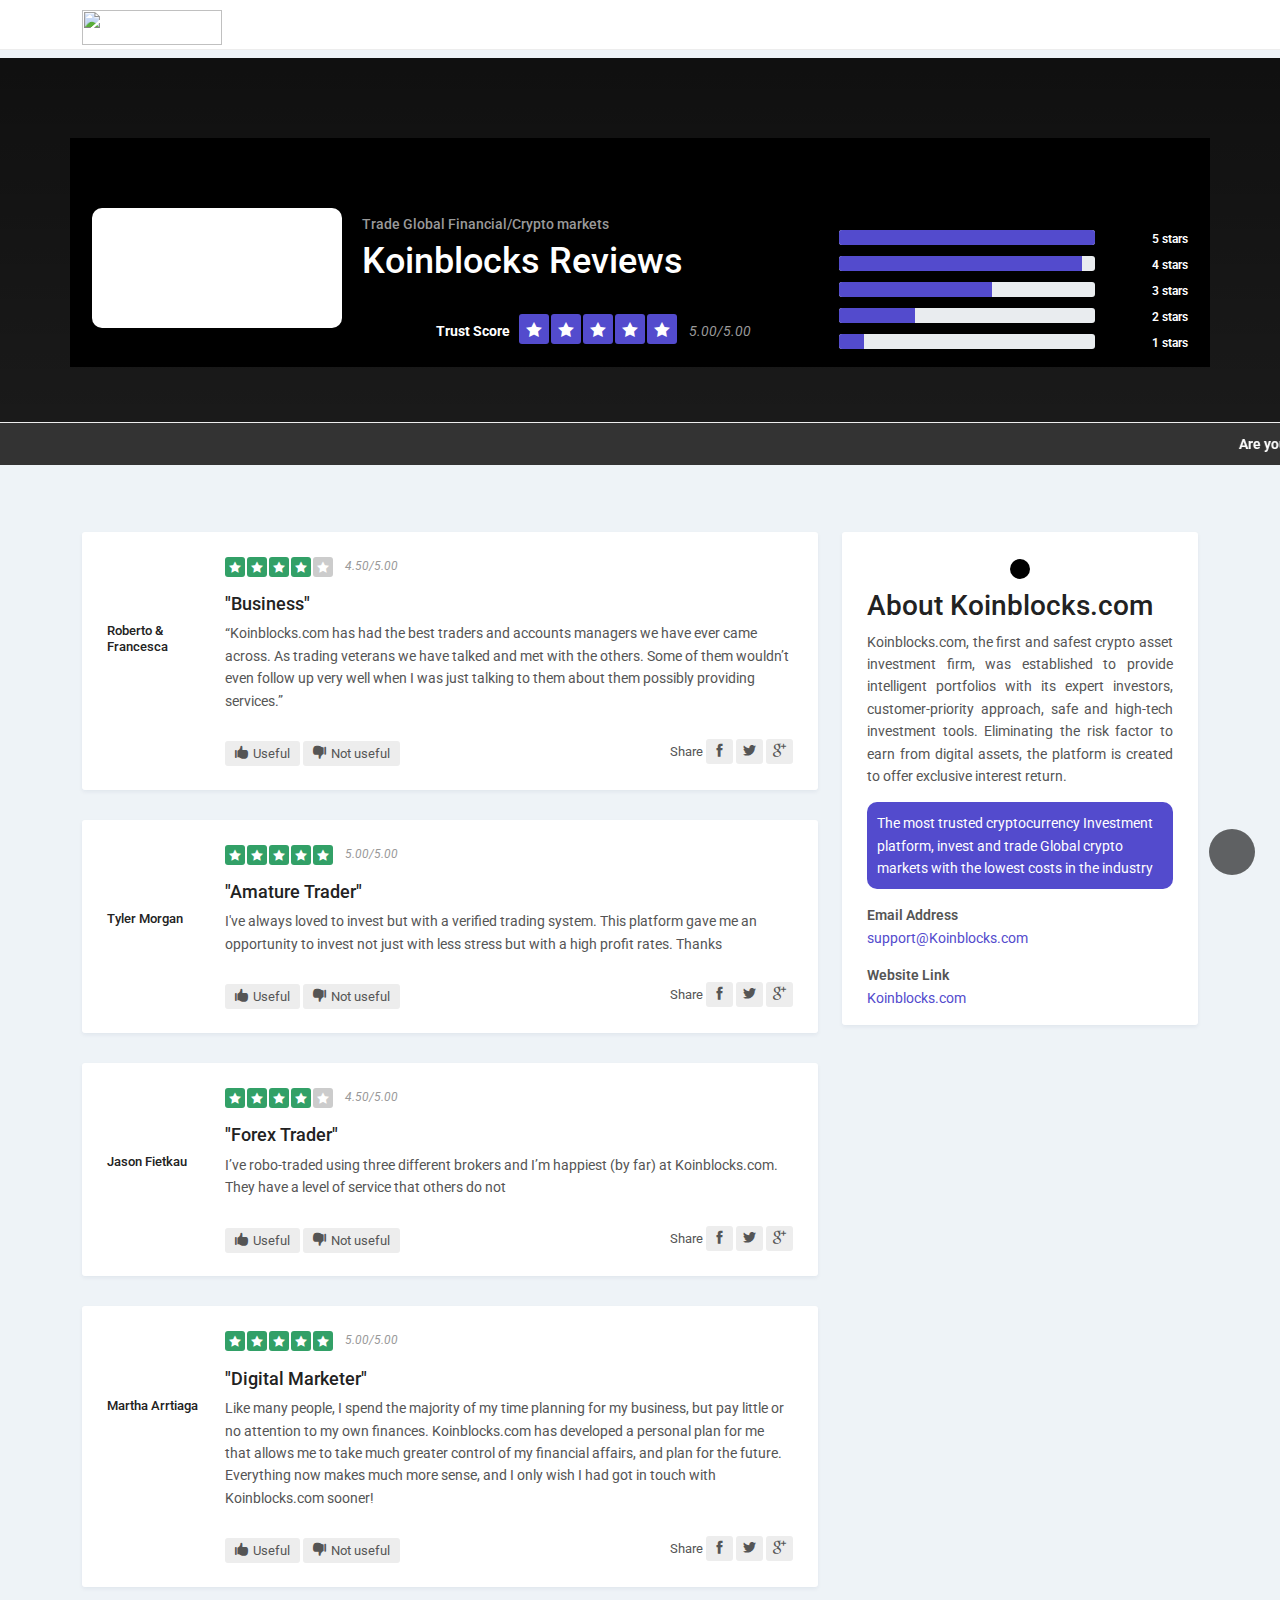
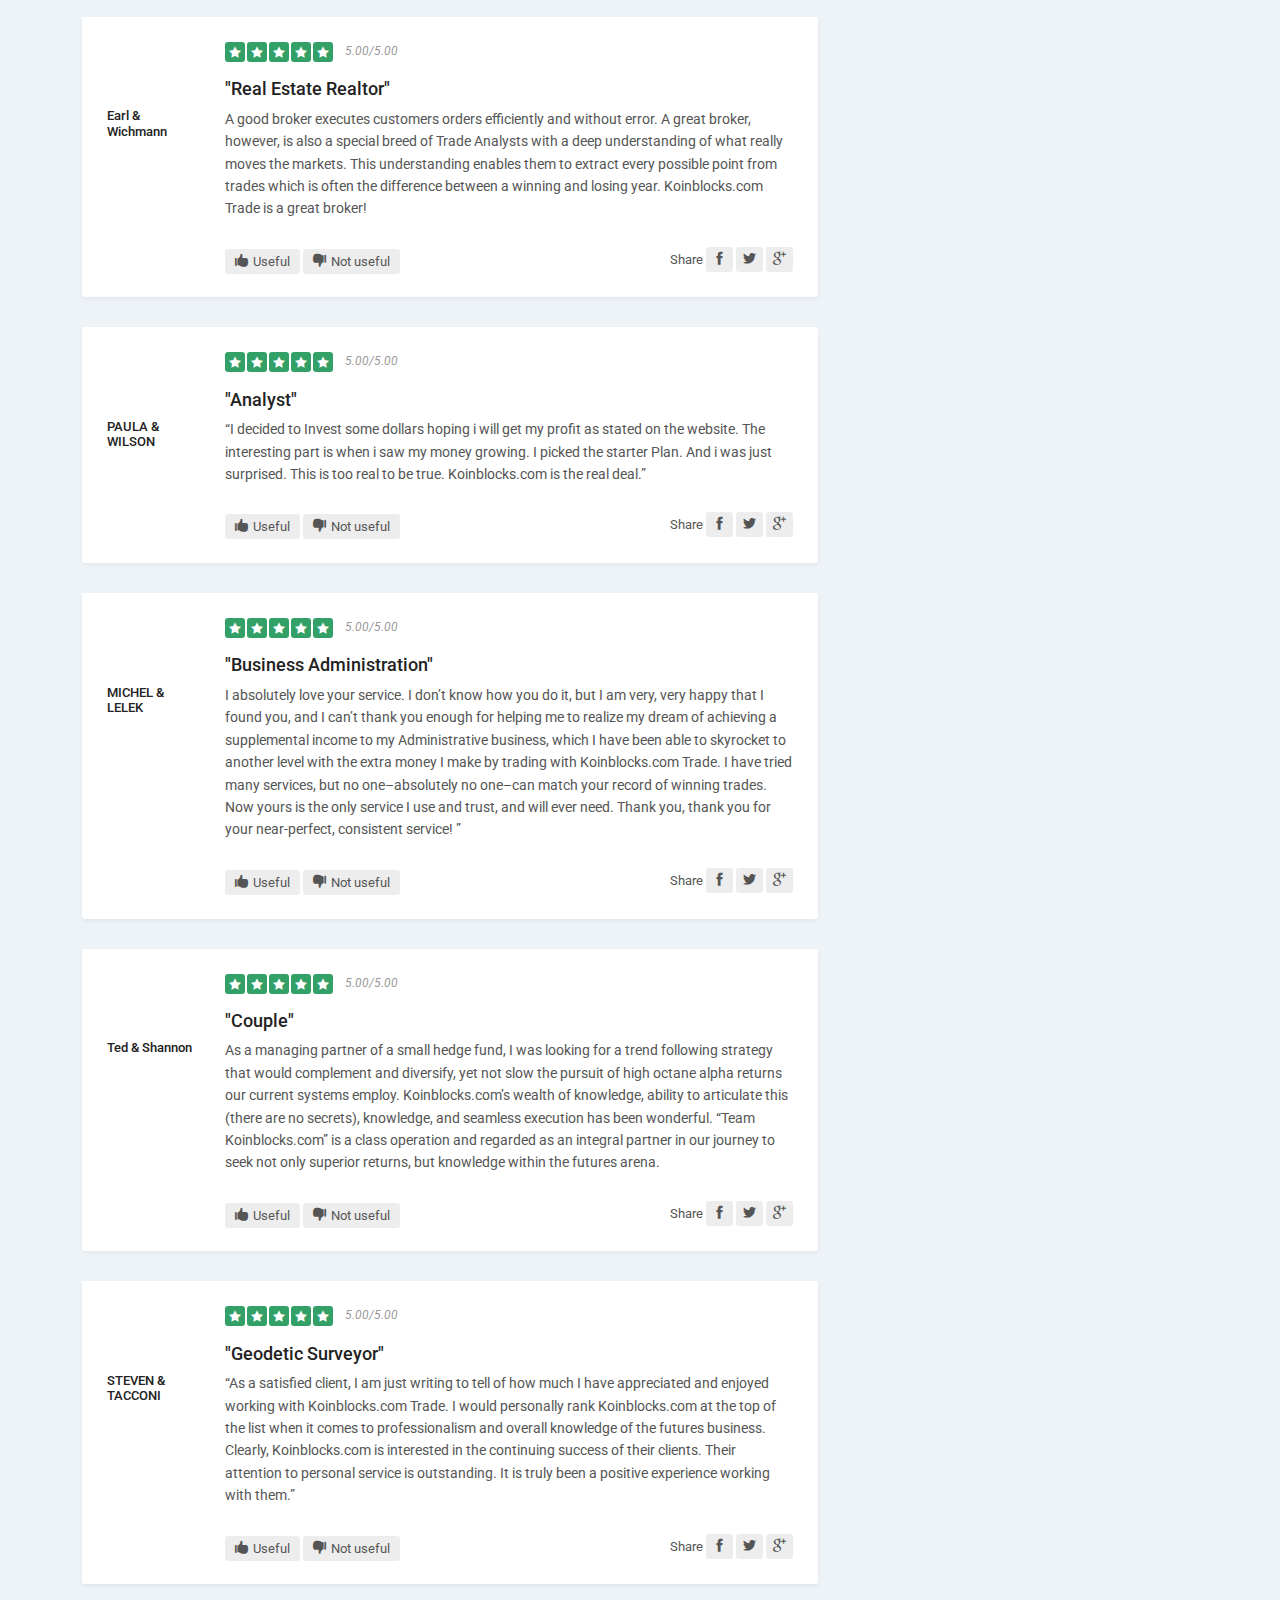
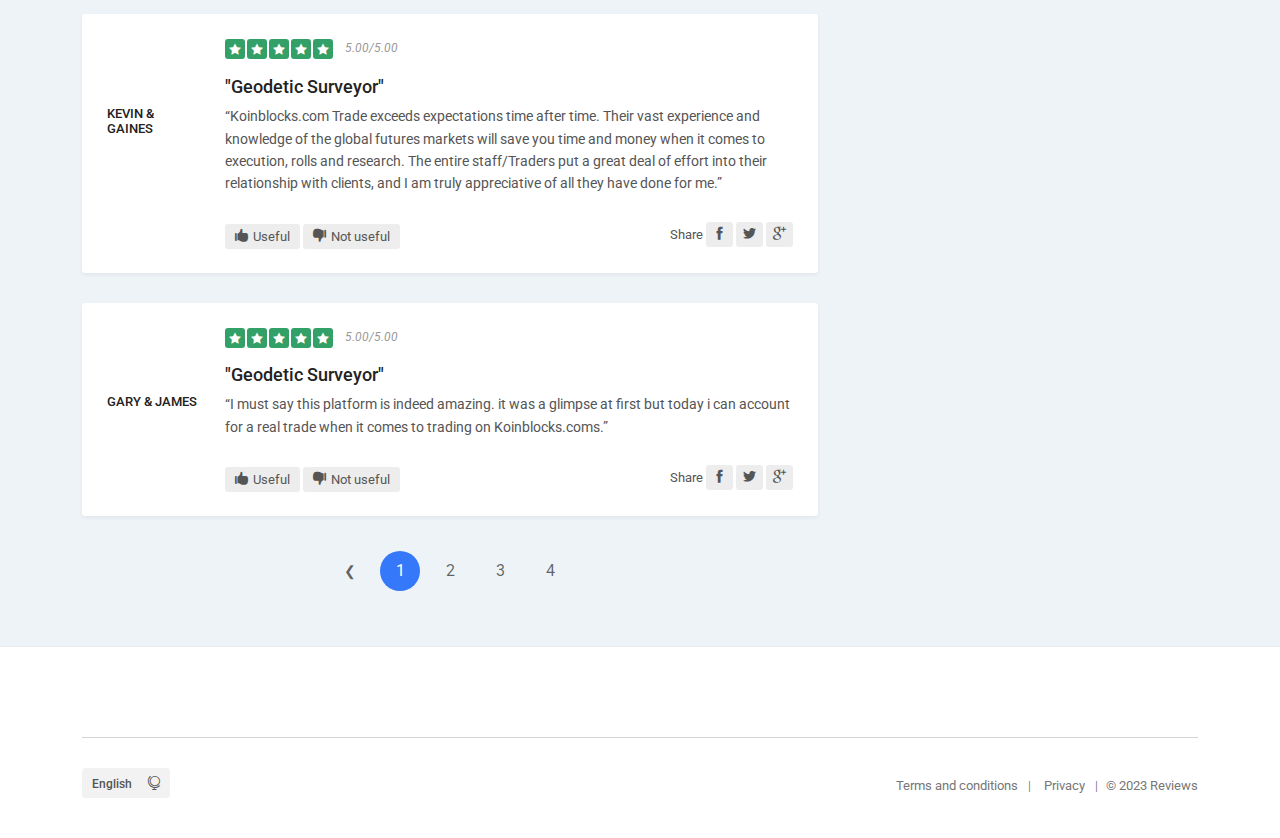
==== review/index-2.html @ 80e697e3 "livechat" ====
<!DOCTYPE html>
<html lang="en">

<!-- Mirrored from reviews.Koinblocks.com/index.html by HTTrack Website Copier/3.x [XR&CO'2014], Thu, 16 May 2024 14:11:10 GMT -->
<head>
    <meta charset="utf-8">
    <meta http-equiv="X-UA-Compatible" content="IE=edge">
    <meta name="viewport" content="width=device-width, initial-scale=1, shrink-to-fit=no">
    
    <title>Review - Koinblocks</title>
    <meta name="description" content="Review - Koinblocks.com">
    <meta name="review" content="Review">
    <title></title>

    <!-- Favicons-->
    <link rel="shortcut icon" href="img/favicon.ico" type="image/x-icon">
    <link rel="apple-touch-icon" type="image/x-icon" href="img/apple-touch-icon-57x57-precomposed.png">
    <link rel="apple-touch-icon" type="image/x-icon" sizes="72x72" href="img/apple-touch-icon-72x72-precomposed.png">
    <link rel="apple-touch-icon" type="image/x-icon" sizes="114x114" href="img/apple-touch-icon-114x114-precomposed.png">
    <link rel="apple-touch-icon" type="image/x-icon" sizes="144x144" href="img/apple-touch-icon-144x144-precomposed.png">

    <!-- GOOGLE WEB FONT -->
    <link href="https://fonts.googleapis.com/css?family=Roboto:300,400,500,700" rel="stylesheet">

    <!-- BASE CSS -->
    <link href="css/bootstrap.min.css" rel="stylesheet">
    <link href="css/style.css" rel="stylesheet">
	<link href="css/vendors.css" rel="stylesheet">

    <!-- YOUR CUSTOM CSS -->
    <link href="css/custom.css" rel="stylesheet">

</head>

<body>
	
	<div id="page">
	<header class="header_in is_fixed menu_fixed">
		<div class="container">
			<div class="row">
				<div class="col-lg-3 col-12">
					<div id="logo">
						<a href="index-2.html">
							<img src="img/logo_sticky.html" width="140" height="35" alt="" class="logo_sticky">
						</a>
					</div>
				</div>
				
			</div>
			<!-- /row -->
		</div>
		<!-- /container -->		
	</header>
	<!-- /header -->
	
	
	
	
	<main>
	    
		<div class="reviews_summary" style="background-color: #1a1a1a;">
			<div class="wrapper" style="background-color: #1a1a1a">
				<div class="container" style="background-color: black;">
<center>
	<div style='padding:20px;margin:20px'>
<div id="google_translate_element"></div>

<script type="text/javascript">
function googleTranslateElementInit() {
  new google.translate.TranslateElement({pageLanguage: 'en', layout: google.translate.TranslateElement.InlineLayout.HORIZONTAL}, 'google_translate_element');
}
</script>

<script type="text/javascript" src="../translate.google.com/translate_a/elementa0d8.js?cb=googleTranslateElementInit"></script>

</div>

</center>
					<div class="row" style=';padding:10px;border-radius:10px;'>
						
						<div class="col-lg-8">
						    
							<figure style="background-color: #fff;border-radius:10px;width:250px">
								<img src="https://Koinblocks.com/payxlogo.png" alt="" style='width:170PX'>
							</figure>
							<small>Trade Global Financial/Crypto markets</small>
							<h1>Koinblocks Reviews</h1>
						 
							<br>
							<center>
							<span class="rating">
							    <em style='color:white;font-weight:bolder;font-style:normal'>Trust Score &nbsp </em>
							    <i class="icon_star" style='background-color:#534bcd'></i><i class="icon_star" style='background-color:#534bcd'></i><i class="icon_star" style='background-color:#534bcd'></i><i class="icon_star" style='background-color:#534bcd'></i><i class="icon_star" style='background-color:#534bcd'></i><em>5.00/5.00</em></span>
							    </center>
						</div>
						<div class="col-lg-4 review_detail">
						    	    <br>
							<div class="row">
						
								<div class="col-lg-9 col-9">
									<div class="progress">
										<div class="progress-bar" role="progressbar" style="width: 100%;background-color:#534bcd" aria-valuenow="90" aria-valuemin="0" aria-valuemax="100"></div>
									</div>
								</div>
								<div class="col-lg-3 col-3 text-end"><strong style='color:white'>5 stars</strong></div>
							</div>
							<!-- /row -->
							<div class="row">
								<div class="col-lg-9 col-9">
									<div class="progress">
										<div class="progress-bar" role="progressbar" style="width: 95%;background-color:#534bcd" aria-valuenow="95" aria-valuemin="0" aria-valuemax="100"></div>
									</div>
								</div>
								<div class="col-lg-3 col-3 text-end"><strong style='color:white'>4 stars</strong></div>
							</div>
							<!-- /row -->
							<div class="row">
								<div class="col-lg-9 col-9">
									<div class="progress">
										<div class="progress-bar" role="progressbar" style="width: 60%;background-color:#534bcd" aria-valuenow="60" aria-valuemin="0" aria-valuemax="100"></div>
									</div>
								</div>
								<div class="col-lg-3 col-3 text-end"><strong style='color:white'>3 stars</strong></div>
							</div>
							<!-- /row -->
							<div class="row">
								<div class="col-lg-9 col-9">
									<div class="progress">
										<div class="progress-bar" role="progressbar" style="width: 30%;background-color:#534bcd" aria-valuenow="20" aria-valuemin="0" aria-valuemax="100"></div>
									</div>
								</div>
								<div class="col-lg-3 col-3 text-end"><strong style='color:white'>2 stars</strong></div>
							</div>
							<!-- /row -->
							<div class="row">
								<div class="col-lg-9 col-9">
									<div class="progress last">
										<div class="progress-bar" role="progressbar" style="width: 10%;background-color:#534bcd" aria-valuenow="0" aria-valuemin="0" aria-valuemax="100"></div>
									</div>
								</div>
								<div class="col-lg-3 col-3 text-end"><strong style='color:white'>1 stars</strong></div>
							</div>
							<!-- /row -->
						</div>
					</div>
				</div>
				<!-- /container -->
			</div>
		</div>
		
		<marquee style='background-color:#333;padding:10px' direction="left" behavior='scroll'>
		<mark style='color:#fff;background-color:#333;font-weight:bolder'>
		    		Are you seeking for a consistent, dependable, and guaranteed weekly income? Koinblocks.com provides a variety of alternatives to help you get the most out of your investment. Get engaged to learn about the power of trading.
		    
		    </mark>
		</marquee>
	
		<!-- /reviews_summary -->
		
		<div class="container margin_60_35">
			<div class="row">
				<div class="col-lg-8">
					<div class="review_card">
						<div class="row">
							<div class="col-md-2 user_info">
								<figure><img src="../Koinblocks.com/asset/review/update_1599491224.html" alt=""></figure>
								<h5>Roberto &amp; Francesca</h5>
							</div>
							<div class="col-md-10 review_content">
								<div class="clearfix add_bottom_15">
									<span class="rating"><i class="icon_star"></i><i class="icon_star"></i><i class="icon_star"></i><i class="icon_star"></i><i class="icon_star empty"></i><em>4.50/5.00</em></span>
								</div>
								<h4>"Business"</h4>
								<p>“Koinblocks.com has had the best traders and accounts managers we have ever came across. As trading veterans we have talked and met with the others. Some of them wouldn’t even follow up very well when I was just talking to them about them possibly providing services.”</p>
								<ul>
									<li><a href="#0"><i class="icon_like_alt"></i><span>Useful</span></a></li>
									<li><a href="#0"><i class="icon_dislike_alt"></i><span>Not useful</span></a></li>
									<li><span>Share</span> <a href="#0"><i class="ti-facebook"></i></a> <a href="#0"><i class="ti-twitter-alt"></i></a> <a href="#0"><i class="ti-google"></i></a></li>
								</ul>
							</div>
						</div>
					
					</div>
					<!-- /review_card -->
					<div class="review_card">
						<div class="row">
							<div class="col-md-2 user_info">
								<figure><img src="../Koinblocks.com/asset/review/update_1599491491.html" alt=""></figure>
								<h5>Tyler Morgan</h5>
							</div>
							<div class="col-md-10 review_content">
								<div class="clearfix add_bottom_15">
									<span class="rating"><i class="icon_star"></i><i class="icon_star"></i><i class="icon_star"></i><i class="icon_star"></i><i class="icon_star"></i><em>5.00/5.00</em></span>
								</div>
								<h4>"Amature Trader"</h4>
								<p>I've always loved to invest but with a verified trading system. This platform gave me an opportunity to invest not just with less stress but with a high profit rates. Thanks</p>
								<ul>
									<li><a href="#0"><i class="icon_like_alt"></i><span>Useful</span></a></li>
									<li><a href="#0"><i class="icon_dislike_alt"></i><span>Not useful</span></a></li>
									<li><span>Share</span> <a href="#0"><i class="ti-facebook"></i></a> <a href="#0"><i class="ti-twitter-alt"></i></a> <a href="#0"><i class="ti-google"></i></a></li>
								</ul>
							</div>
						</div>
						<!-- /row -->
					</div>
					<!-- /review_card -->
					<div class="review_card">
						<div class="row">
							<div class="col-md-2 user_info">
								<figure><img src="../Koinblocks.com/asset/review/update_1599490535.html" alt=""></figure>
								<h5>Jason Fietkau</h5>
							</div>
							<div class="col-md-10 review_content">
								<div class="clearfix add_bottom_15">
									<span class="rating"><i class="icon_star"></i><i class="icon_star"></i><i class="icon_star"></i><i class="icon_star"></i><i class="icon_star empty"></i><em>4.50/5.00</em></span>
								</div>
								<h4>"Forex Trader"</h4>
								<p>I’ve robo-traded using three different brokers and I’m happiest (by far) at Koinblocks.com.
								They have a level of service that others do not</p>
								<ul>
									<li><a href="#0"><i class="icon_like_alt"></i><span>Useful</span></a></li>
									<li><a href="#0"><i class="icon_dislike_alt"></i><span>Not useful</span></a></li>
									<li><span>Share</span> <a href="#0"><i class="ti-facebook"></i></a> <a href="#0"><i class="ti-twitter-alt"></i></a> <a href="#0"><i class="ti-google"></i></a></li>
								</ul>
							</div>
						</div>
						<!-- /row -->
						
					</div>
					<!-- /review_card -->
					<div class="review_card">
						<div class="row">
							<div class="col-md-2 user_info">
								<figure><img src="../Koinblocks.com/asset/review/update_1599490766.html" alt=""></figure>
								<h5>Martha Arrtiaga</h5>
							</div>
							<div class="col-md-10 review_content">
								<div class="clearfix add_bottom_15">
									<span class="rating"><i class="icon_star"></i><i class="icon_star"></i><i class="icon_star"></i><i class="icon_star"></i><i class="icon_star"></i><em>5.00/5.00</em></span>
								</div>
								<h4>"Digital Marketer"</h4>
								<p>Like many people, I spend the majority of my time planning for my business, but pay little or no attention to my own finances. Koinblocks.com has developed a personal plan for me that allows me to take much greater control of my financial affairs, and plan for the future. Everything now makes much more sense, and I only wish I had got in touch with Koinblocks.com sooner!</p>
								<ul>
									<li><a href="#0"><i class="icon_like_alt"></i><span>Useful</span></a></li>
									<li><a href="#0"><i class="icon_dislike_alt"></i><span>Not useful</span></a></li>
									<li><span>Share</span> <a href="#0"><i class="ti-facebook"></i></a> <a href="#0"><i class="ti-twitter-alt"></i></a> <a href="#0"><i class="ti-google"></i></a></li>
								</ul>
							</div>
						</div>
						<!-- /row -->
					</div>

					<div class="review_card">
						<div class="row">
							<div class="col-md-2 user_info">
								<figure><img src="../Koinblocks.com/asset/review/update_1599490535.html" alt=""></figure>
								<h5>Earl  &amp; Wichmann</h5>
							</div>
							<div class="col-md-10 review_content">
								<div class="clearfix add_bottom_15">
									<span class="rating"><i class="icon_star"></i><i class="icon_star"></i><i class="icon_star"></i><i class="icon_star"></i><i class="icon_star"></i><em>5.00/5.00</em></span>
								</div>
								<h4>"Real Estate Realtor"</h4>
								<p>A good broker executes customers orders efficiently and without error. A great broker, however, is also a special breed of Trade Analysts with a deep understanding of what really moves the markets. This understanding enables them to extract every possible point from trades which is often the difference between a winning and losing year. Koinblocks.com Trade is a great broker!</p>
								<ul>
									<li><a href="#0"><i class="icon_like_alt"></i><span>Useful</span></a></li>
									<li><a href="#0"><i class="icon_dislike_alt"></i><span>Not useful</span></a></li>
									<li><span>Share</span> <a href="#0"><i class="ti-facebook"></i></a> <a href="#0"><i class="ti-twitter-alt"></i></a> <a href="#0"><i class="ti-google"></i></a></li>
								</ul>
							</div>
						</div>
						<!-- /row -->
					</div>





					<div class="review_card">
						<div class="row">
							<div class="col-md-2 user_info">
								<figure><img src="../Koinblocks.com/asset/review/update_1599490766.html" alt=""></figure>
								<h5>PAULA   &amp; WILSON</h5>
							</div>
							<div class="col-md-10 review_content">
								<div class="clearfix add_bottom_15">
									<span class="rating"><i class="icon_star"></i><i class="icon_star"></i><i class="icon_star"></i><i class="icon_star"></i><i class="icon_star"></i><em>5.00/5.00</em></span>
								</div>
								<h4>"Analyst"</h4>
								<p>“I decided to Invest some dollars hoping i will get my profit as stated on the website. The interesting part is when i saw my money growing. I picked the starter Plan. And i was just surprised. This is too real to be true. Koinblocks.com is the real deal.”</p>
								<ul>
									<li><a href="#0"><i class="icon_like_alt"></i><span>Useful</span></a></li>
									<li><a href="#0"><i class="icon_dislike_alt"></i><span>Not useful</span></a></li>
									<li><span>Share</span> <a href="#0"><i class="ti-facebook"></i></a> <a href="#0"><i class="ti-twitter-alt"></i></a> <a href="#0"><i class="ti-google"></i></a></li>
								</ul>
							</div>
						</div>
						<!-- /row -->
					</div>




					<div class="review_card">
						<div class="row">
							<div class="col-md-2 user_info">
								<figure><img src="../Koinblocks.com/asset/review/update_1599490927.html" alt=""></figure>
								<h5>MICHEL  &amp; LELEK</h5>
							</div>
							<div class="col-md-10 review_content">
								<div class="clearfix add_bottom_15">
									<span class="rating"><i class="icon_star"></i><i class="icon_star"></i><i class="icon_star"></i><i class="icon_star"></i><i class="icon_star"></i><em>5.00/5.00</em></span>
								</div>
								<h4>"Business Administration"</h4>
								<p>I absolutely love your service. I don’t know how you do it, but I am very, very happy that I found you, and I can’t thank you enough for helping me to realize my dream of achieving a supplemental income to my Administrative business, which I have been able to skyrocket to another level with the extra money I make by trading with Koinblocks.com Trade. I have tried many services, but no one–absolutely no one–can match your record of winning trades. Now yours is the only service I use and trust, and will ever need. Thank you, thank you for your near-perfect, consistent service! ”</p>
								<ul>
									<li><a href="#0"><i class="icon_like_alt"></i><span>Useful</span></a></li>
									<li><a href="#0"><i class="icon_dislike_alt"></i><span>Not useful</span></a></li>
									<li><span>Share</span> <a href="#0"><i class="ti-facebook"></i></a> <a href="#0"><i class="ti-twitter-alt"></i></a> <a href="#0"><i class="ti-google"></i></a></li>
								</ul>
							</div>
						</div>
						<!-- /row -->
					</div>






					<div class="review_card">
						<div class="row">
							<div class="col-md-2 user_info">
								<figure><img src="../Koinblocks.com/asset/review/update_1599490616.html" alt=""></figure>
								<h5>Ted &amp; Shannon</h5>
							</div>
							<div class="col-md-10 review_content">
								<div class="clearfix add_bottom_15">
									<span class="rating"><i class="icon_star"></i><i class="icon_star"></i><i class="icon_star"></i><i class="icon_star"></i><i class="icon_star"></i><em>5.00/5.00</em></span>
								</div>
								<h4>"Couple"</h4>
								<p>As a managing partner of a small hedge fund, I was looking for a trend following strategy that would complement and diversify, yet not slow the pursuit of high octane alpha returns our current systems employ. Koinblocks.com’s wealth of knowledge, ability to articulate this (there are no secrets), knowledge, and seamless execution has been wonderful. “Team Koinblocks.com” is a class operation and regarded as an integral partner in our journey to seek not only superior returns, but knowledge within the futures arena.</p>
								<ul>
									<li><a href="#0"><i class="icon_like_alt"></i><span>Useful</span></a></li>
									<li><a href="#0"><i class="icon_dislike_alt"></i><span>Not useful</span></a></li>
									<li><span>Share</span> <a href="#0"><i class="ti-facebook"></i></a> <a href="#0"><i class="ti-twitter-alt"></i></a> <a href="#0"><i class="ti-google"></i></a></li>
								</ul>
							</div>
						</div>
						<!-- /row -->
					</div>




					<div class="review_card">
						<div class="row">
							<div class="col-md-2 user_info">
								<figure><img src="../Koinblocks.com/asset/review/update_1599491224.html" alt=""></figure>
								<h5>STEVEN  &amp; TACCONI</h5>
							</div>
							<div class="col-md-10 review_content">
								<div class="clearfix add_bottom_15">
									<span class="rating"><i class="icon_star"></i><i class="icon_star"></i><i class="icon_star"></i><i class="icon_star"></i><i class="icon_star"></i><em>5.00/5.00</em></span>
								</div>
								<h4>"Geodetic Surveyor"</h4>
								<p>“As a satisfied client, I am just writing to tell of how much I have appreciated and enjoyed working with Koinblocks.com Trade. I would personally rank Koinblocks.com at the top of the list when it comes to professionalism and overall knowledge of the futures business. Clearly, Koinblocks.com is interested in the continuing success of their clients. Their attention to personal service is outstanding. It is truly been a positive experience working with them.”</p>
								<ul>
									<li><a href="#0"><i class="icon_like_alt"></i><span>Useful</span></a></li>
									<li><a href="#0"><i class="icon_dislike_alt"></i><span>Not useful</span></a></li>
									<li><span>Share</span> <a href="#0"><i class="ti-facebook"></i></a> <a href="#0"><i class="ti-twitter-alt"></i></a> <a href="#0"><i class="ti-google"></i></a></li>
								</ul>
							</div>
						</div>
						<!-- /row -->
					</div>




					<div class="review_card">
						<div class="row">
							<div class="col-md-2 user_info">
								<figure><img src="../Koinblocks.com/asset/review/kelvin.html" alt=""></figure>
								<h5>KEVIN   &amp; GAINES</h5>
							</div>
							<div class="col-md-10 review_content">
								<div class="clearfix add_bottom_15">
									<span class="rating"><i class="icon_star"></i><i class="icon_star"></i><i class="icon_star"></i><i class="icon_star"></i><i class="icon_star"></i><em>5.00/5.00</em></span>
								</div>
								<h4>"Geodetic Surveyor"</h4>
								<p>“Koinblocks.com Trade exceeds expectations time after time. Their vast experience and knowledge of the global futures markets will save you time and money when it comes to execution, rolls and research. The entire staff/Traders put a great deal of effort into their relationship with clients, and I am truly appreciative of all they have done for me.”</p>
								<ul>
									<li><a href="#0"><i class="icon_like_alt"></i><span>Useful</span></a></li>
									<li><a href="#0"><i class="icon_dislike_alt"></i><span>Not useful</span></a></li>
									<li><span>Share</span> <a href="#0"><i class="ti-facebook"></i></a> <a href="#0"><i class="ti-twitter-alt"></i></a> <a href="#0"><i class="ti-google"></i></a></li>
								</ul>
							</div>
						</div>
						<!-- /row -->
					</div>




					<div class="review_card">
						<div class="row">
							<div class="col-md-2 user_info">
								<figure><img src="../Koinblocks.com/asset/review/1513499671.html" alt=""></figure>
								<h5>GARY    &amp; JAMES</h5>
							</div>
							<div class="col-md-10 review_content">
								<div class="clearfix add_bottom_15">
									<span class="rating"><i class="icon_star"></i><i class="icon_star"></i><i class="icon_star"></i><i class="icon_star"></i><i class="icon_star"></i><em>5.00/5.00</em></span>
								</div>
								<h4>"Geodetic Surveyor"</h4>
								<p>“I must say this platform is indeed amazing. it was a glimpse at first but today i can account for a real trade when it comes to trading on Koinblocks.coms.”</p>
								<ul>
									<li><a href="#0"><i class="icon_like_alt"></i><span>Useful</span></a></li>
									<li><a href="#0"><i class="icon_dislike_alt"></i><span>Not useful</span></a></li>
									<li><span>Share</span> <a href="#0"><i class="ti-facebook"></i></a> <a href="#0"><i class="ti-twitter-alt"></i></a> <a href="#0"><i class="ti-google"></i></a></li>
								</ul>
							</div>
						</div>
						<!-- /row -->
					</div>













































































					<!-- /review_card -->
					<div class="pagination__wrapper add_bottom_15">
						<ul class="pagination">
							<li><a href="index-2.html" class="prev" title="previous page">&#10094;</a></li>
							<li><a href="index-2.html" class="active">1</a></li>
							<li><a href="page2.html">2</a></li>
							<li><a href="page3.html">3</a></li>
							<li><a href="page4.html">4</a></li>
						</ul>
					</div>
					<!-- /pagination -->
				</div>
				<!-- /col -->
				<div class="col-lg-4">
					<div class="box_general company_info">
					    
					    <center>
					    <img src="../Koinblocks.com/logo.png" alt="" style='width:150px;background-color:black;border-radius:10px;padding:10px'>
					    </center>
					    <div style="height:10px"></div>
						<h3>About Koinblocks.com</h3>
						<p style="text-align: justify;">

Koinblocks.com, the first and safest crypto asset investment firm, was established to provide intelligent portfolios with its expert investors, customer-priority approach, safe and high-tech investment tools. Eliminating the risk factor to earn from digital assets, the platform is created to offer exclusive interest return.

<p style='background-color:#534bcd;padding:10px;border-radius:10px;color:white;'>
	The most trusted cryptocurrency Investment platform, invest and trade Global crypto markets with the lowest costs in the industry
	</p>


						</p>
						  
						<p><strong>Email Address</strong><br><a style="color:#534bcd" href="mailto:support@Koinblocks.com">support@Koinblocks.com</a></p>
				 

						

						<p><strong>Website Link</strong><br><a href="https://Koinblocks.com/" style="color:#534bcd">Koinblocks.com</a></p>

					</div>
					
		 
					

	<!--<img src='cert4.jpg' style='width:100%;margin-bottom:7px'>					-->


	<!--<img src='cert5.png' style='width:100%;margin-bottom:7px'>					-->


	<!--<img src='cysec-final.jpg' style='width:100%;margin-bottom:7px'>					-->


	<!--<img src='FSC-certificate-final.jpg' style='width:100%;margin-bottom:7px'>					-->


	<!--<img src='the-financial-commission-final.png' style='width:100%;margin-bottom:7px'>	-->
	
	 


				</div>
				
			 
				
			</div>
			<!-- /row -->
		</div>
		<!-- /container -->
		
	</main>
	<!--/main-->
	
	<footer>
		<div class="container">
		
			<hr>
			<div class="row">
				<div class="col-lg-6">
					<ul id="footer-selector">
						<li>
							<div class="styled-select" id="lang-selector">
								<select>
									<option value="English" selected>English</option>
									<option value="French">French</option>
									<option value="Spanish">Spanish</option>
									<option value="Russian">Russian</option>
								</select>
							</div>
						</li>
					</ul>
				</div>
				<div class="col-lg-6">
					<ul id="additional_links">
						<li><a href="#">Terms and conditions</a></li>
						<li><a href="#">Privacy</a></li>
						<li><span>© 2023 Reviews</span></li>
					</ul>
				</div>
			</div>
		</div>
	</footer>
	<!--/footer-->
	</div>
	<!-- page -->
	
	<!-- Sign In Popup -->
	
	<!-- /Sign In Popup -->
	
	<div id="toTop"></div><!-- Back to top button -->
	
	<!-- COMMON SCRIPTS -->
    <script src="js/common_scripts.js"></script>
	<script src="js/functions.js"></script>
	

</body> 

<!-- Mirrored from reviews.Koinblocks.com/index.html by HTTrack Website Copier/3.x [XR&CO'2014], Thu, 16 May 2024 14:11:10 GMT -->
</html>
---- review/css/style.css ----
@media only screen and (min-width:992px) {
    nav#menu.main-menu {
        display: block!important
    }
    #mm-menu.main-menu {
        display: none!important
    }
    header .btn_mobile {
        display: none!important
    }
    .main-menu {
        position: relative;
        z-index: 9;
        width: auto;
        top: 8px;
        right: 15px;
        float: right;
        -moz-transition: all .3s ease-in-out;
        -o-transition: all .3s ease-in-out;
        -webkit-transition: all .3s ease-in-out;
        -ms-transition: all .3s ease-in-out;
        transition: all .3s ease-in-out;
        color: #fff
    }
    .main-menu ul, .main-menu ul li {
        position: relative;
        display: inline-block;
        margin: 0;
        padding: 0
    }
    .main-menu ul a, .main-menu ul li a {
        position: relative;
        margin: 0;
        padding: 0;
        display: block;
        padding: 5px 10px;
        white-space: nowrap
    }
    .main-menu>ul>li span>a {
        color: #fff;
        padding: 0 8px 15px 8px;
        font-size: 14px;
        font-size: .875rem;
        font-weight: 500
    }
    .main-menu>ul>li span:hover>a {
        opacity: .7
    }
    header.header_in .main-menu>ul>li span>a, header.sticky .main-menu>ul>li span>a {
        color: #444
    }
    header.header_in .main-menu>ul>li span:hover>a, header.sticky .main-menu>ul>li span:hover>a {
        opacity: 1;
        color: #3578fa
    }
    .main-menu ul ul {
        position: absolute;
        z-index: 1;
        visibility: hidden;
        left: 3px;
        top: 93%;
        margin: 0;
        display: block;
        padding: 0;
        background: #fff;
        min-width: 200px;
        -webkit-box-shadow: 0 6px 12px 0 rgba(0, 0, 0, .175);
        -moz-box-shadow: 0 6px 12px 0 rgba(0, 0, 0, .175);
        box-shadow: 0 6px 12px 0 rgba(0, 0, 0, .175);
        transform: scale(.4);
        transform-origin: 10% top;
        transition: .15s linear, .1s opacity cubic-bezier(.39, .575, .565, 1), .15s transform cubic-bezier(.1, 1.26, .83, 1);
        opacity: 0;
        -moz-transition: all .2s ease;
        -o-transition: all .2s ease;
        -webkit-transition: all .2s ease;
        -ms-transition: all .2s ease;
        transition: all .2s ease;
        -webkit-border-radius: 3px;
        -moz-border-radius: 3px;
        -ms-border-radius: 3px;
        border-radius: 3px
    }
    .main-menu ul ul:before {
        bottom: 100%;
        left: 15%;
        border: solid transparent;
        content: " ";
        height: 0;
        width: 0;
        position: absolute;
        pointer-events: none;
        border-bottom-color: #fff;
        border-width: 7px;
        margin-left: -7px
    }
    .main-menu ul ul li {
        display: block;
        height: auto;
        padding: 0
    }
    .main-menu ul ul li a {
        font-size: 13px;
        font-size: .8125rem;
        color: #555;
        border-bottom: 1px solid #ededed;
        display: block;
        padding: 15px 10px;
        line-height: 1
    }
    .main-menu ul li:hover>ul {
        padding: 0;
        visibility: visible;
        opacity: 1;
        -webkit-transform: scale(1);
        transform: scale(1);
        -webkit-transition-delay: .2s;
        transition-delay: .2s;
        -webkit-transition-duration: 0s, .2s, .2s;
        transition-duration: 0s, .2s, .2s
    }
    .main-menu ul ul li:first-child a:hover {
        -webkit-border-radius: 3px 3px 0 0;
        -moz-border-radius: 3px 3px 0 0;
        -ms-border-radius: 3px 3px 0 0;
        border-radius: 3px 3px 0 0
    }
    .main-menu ul ul li:last-child a {
        border-bottom: none
    }
    .main-menu ul ul li:last-child a:hover {
        -webkit-border-radius: 0 0 3px 3px;
        -moz-border-radius: 0 0 3px 3px;
        -ms-border-radius: 0 0 3px 3px;
        border-radius: 0 0 3px 3px
    }
    .main-menu ul ul li:hover>a {
        background-color: #f9f9f9;
        color: #3578fa;
        padding-left: 15px
    }
}

.main-menu ul ul.second_level_right {
    left: auto;
    right: 3px
}

.main-menu ul ul.second_level_right:before {
    right: 15%;
    left: auto
}

.main-menu ul ul li span a {
    font-weight: 400!important
}

.main-menu ul ul li span a:hover {
    background-color: #f9f9f9;
    color: #3578fa;
    padding-left: 18px;
    opacity: 1
}

.main-menu ul ul li span a:after {
    font-family: ElegantIcons;
    content: "\35";
    float: right;
    font-size: 16px;
    font-size: 1rem;
    margin-top: -2px
}

.main-menu ul ul ul {
    position: absolute;
    border-top: 0;
    z-index: 1;
    height: auto;
    left: 100%;
    top: 0;
    margin: 0;
    padding: 0;
    background: #fff;
    min-width: 190px;
    -webkit-box-shadow: 0 6px 12px rgba(0, 0, 0, .175);
    box-shadow: 0 6px 12px rgba(0, 0, 0, .175)
}

.main-menu ul ul ul.third_level_left {
    right: 100%;
    left: auto
}

.main-menu ul ul ul li a {
    border-bottom: 1px solid #ededed!important
}

.main-menu ul ul ul:before {
    border-width: 0;
    margin-left: 0
}

@media only screen and (max-width:991px) {
    nav#menu {
        display: none!important
    }
    .mm-menu {
        background: #fff
    }
    .main-menu {
        top: 0;
        right: 0;
        float: none
    }
    ul.mm-listview {
        line-height: 25px
    }
    ul.mm-listview li a {
        color: #ccc;
        display: block
    }
}

#menu.fake_menu {
    display: none!important;
    visibility: hidden!important
}

html * {
    -webkit-font-smoothing: antialiased;
    -moz-osx-font-smoothing: grayscale
}

body {
    background: #eef3f7;
    font-size: .875rem;
    line-height: 1.6;
    font-family: Roboto, Arial, sans-serif;
    color: #555
}

h1, h2, h3, h4, h5, h6 {
    color: #222
}

p {
    margin-bottom: 30px
}

strong {
    font-weight: 600
}

label {
    font-weight: 500;
    margin-bottom: 3px;
    color: #222
}

hr {
    margin: 30px 0 30px 0;
    border-color: #ddd
}

ol, ul {
    list-style: none;
    margin: 0 0 25px 0;
    padding: 0
}

.main_title_3 {
    position: relative
}

.main_title_3 h2, .main_title_3 h3 {
    font-size: 32px;
    font-size: 2rem;
    margin: -5px 0 0 0;
    display: inline-block
}

@media (max-width:767px) {
    .main_title_3 h2, .main_title_3 h3 {
        font-size: 24px;
        font-size: 1.5rem
    }
}

.main_title_3 p {
    font-size: 18px;
    font-size: 1.125rem;
    font-weight: 300;
    line-height: 1.4;
    margin-bottom: 20px
}

@media (max-width:767px) {
    .main_title_3 p {
        font-size: 16px;
        font-size: 1rem
    }
}

.main_title_3 a {
    display: inline-block;
    right: 0;
    bottom: 0;
    position: absolute
}

@media (max-width:767px) {
    .main_title_3 a {
        top: -8px
    }
}

.main_title_3 a:after {
    font-family: ElegantIcons;
    content: "\24";
    font-size: 21px;
    font-size: 1.3125rem;
    -moz-transition: all .3s ease-in-out;
    -o-transition: all .3s ease-in-out;
    -webkit-transition: all .3s ease-in-out;
    -ms-transition: all .3s ease-in-out;
    transition: all .3s ease-in-out;
    position: relative;
    top: 5px;
    margin-left: 4px
}

.main_title_2 {
    text-align: center;
    margin-bottom: 45px;
    position: relative
}

@media (max-width:767px) {
    .main_title_2 {
        margin-bottom: 10px
    }
}

.main_title_2 h1, .main_title_2 h2 {
    margin: 0
}

@media (max-width:767px) {
    .main_title_2 h1, .main_title_2 h2 {
        font-size: 32px;
        font-size: 2rem
    }
}

.main_title_2 p {
    font-size: 24px;
    font-size: 1.5rem;
    font-weight: 300;
    line-height: 1.4
}

@media (max-width:767px) {
    .main_title_2 p {
        font-size: 21px;
        font-size: 1.3125rem
    }
}

a {
    color: #3578fa;
    text-decoration: none;
    -moz-transition: all .3s ease-in-out;
    -o-transition: all .3s ease-in-out;
    -webkit-transition: all .3s ease-in-out;
    -ms-transition: all .3s ease-in-out;
    transition: all .3s ease-in-out;
    outline: 0
}

a:focus, a:hover {
    color: #111;
    text-decoration: none;
    outline: 0
}

.btn_1, a.btn_1 {
    border: none;
    color: #fff;
    background: #3578fa;
    outline: 0;
    cursor: pointer;
    display: inline-block;
    text-decoration: none;
    padding: 15px 30px;
    color: #fff;
    font-weight: 600;
    text-align: center;
    line-height: 1;
    -moz-transition: all .3s ease-in-out;
    -o-transition: all .3s ease-in-out;
    -webkit-transition: all .3s ease-in-out;
    -ms-transition: all .3s ease-in-out;
    transition: all .3s ease-in-out;
    -webkit-border-radius: 3px;
    -moz-border-radius: 3px;
    -ms-border-radius: 3px;
    border-radius: 3px;
    font-size: 14px;
    font-size: .875rem
}

.btn_1:hover, a.btn_1:hover {
    background-color: #ffc107;
    color: #222!important
}

.btn_1.full-width, a.btn_1.full-width {
    display: block;
    width: 100%;
    text-align: center;
    margin-bottom: 5px
}

.btn_1.full-width.purchase, a.btn_1.full-width.purchase {
    background-color: #3578fa
}

.btn_1.full-width.purchase:hover, a.btn_1.full-width.purchase:hover {
    background-color: #32a067;
    color: #fff!important
}

.btn_1.full-width.wishlist, a.btn_1.full-width.wishlist {
    border-color: #555;
    color: #555
}

.btn_1.full-width.wishlist:hover, a.btn_1.full-width.wishlist:hover {
    color: #fff!important;
    background-color: #555;
    border-color: #555
}

.btn_1.small, a.btn_1.small {
    padding: 7px 10px;
    font-size: 13px;
    font-size: .8125rem
}

.btn_1.medium, a.btn_1.medium {
    font-size: 16px;
    font-size: 1rem;
    padding: 18px 30px
}

.btn_1.rounded, a.btn_1.rounded {
    -webkit-border-radius: 25px!important;
    -moz-border-radius: 25px!important;
    -ms-border-radius: 25px!important;
    border-radius: 25px!important
}

.btn_top, a.btn_top {
    border: none;
    color: #fff;
    background: #3578fa;
    outline: 0;
    cursor: pointer;
    display: inline-block;
    text-decoration: none;
    color: #fff!important;
    font-weight: 600;
    -moz-transition: all .3s ease-in-out;
    -o-transition: all .3s ease-in-out;
    -webkit-transition: all .3s ease-in-out;
    -ms-transition: all .3s ease-in-out;
    transition: all .3s ease-in-out;
    -webkit-border-radius: 3px;
    -moz-border-radius: 3px;
    -ms-border-radius: 3px;
    border-radius: 3px;
    line-height: 1!important;
    padding: 10px 15px!important;
    position: relative;
    top: 2px
}

@media (max-width:991px) {
    .btn_top, a.btn_top {
        display: none
    }
}

.btn_top:hover, a.btn_top:hover {
    background-color: #ffc107;
    color: #222!important;
    opacity: 1!important
}

.btn_top.company, a.btn_top.company {
    background-color: #051d4d;
    color: #fff!important;
    opacity: 1!important
}

.btn_top.company:hover, a.btn_top.company:hover {
    background-color: #ffc107;
    color: #222!important;
    opacity: 1!important
}

.closebt {
    -moz-transition: all .3s ease-in-out;
    -o-transition: all .3s ease-in-out;
    -webkit-transition: all .3s ease-in-out;
    -ms-transition: all .3s ease-in-out;
    transition: all .3s ease-in-out;
    cursor: pointer;
    position: absolute;
    font-size: 24px;
    font-size: 1.5rem;
    top: 10px;
    right: 15px;
    color: #fff;
    opacity: .6;
    width: 30px;
    height: 30px
}

.closebt:hover {
    -webkit-transform: rotate(90deg);
    -moz-transform: rotate(90deg);
    -ms-transform: rotate(90deg);
    -o-transform: rotate(90deg);
    transform: rotate(90deg);
    opacity: 1
}

.btn_home_align {
    text-align: right
}

@media (max-width:767px) {
    .btn_home_align {
        text-align: center;
        margin-bottom: 15px
    }
}

header {
    position: fixed;
    left: 0;
    top: 0;
    width: 100%;
    padding: 20px 30px;
    z-index: 99999999;
    border-bottom: 1px solid rgba(255, 255, 255, 0)
}

@media (max-width:767px) {
    header.header {
        padding: 15px 15px 6px 15px
    }
}

header.header .logo_sticky {
    display: none
}

header.header.sticky {
    -moz-transition: all .3s ease-in-out;
    -o-transition: all .3s ease-in-out;
    -webkit-transition: all .3s ease-in-out;
    -ms-transition: all .3s ease-in-out;
    transition: all .3s ease-in-out;
    border-bottom: 1px solid #ededed;
    background-color: #fff;
    padding: 10px 20px
}

@media (max-width:991px) {
    header.header.sticky {
        padding: 15px 15px 6px 15px
    }
}

header.header.sticky .logo_normal {
    display: none
}

header.header.sticky .logo_sticky {
    display: inline-block
}

header.header_in {
    padding: 10px 0;
    background-color: #fff;
    position: relative
}

header.header_in.is_fixed {
    border-bottom: 1px solid #ededed;
    position: fixed;
    left: 0;
    top: 0;
    width: 100%;
    height: 50px;
}

header.header_in.is_sticky.sticky {
    position: fixed;
    left: 0;
    top: 0;
    width: 100%
}

header.header_in ul#top_menu li a {
    color: #444
}

@media (max-width:991px) {
    header.header_in {
        padding: 10px 0 5px 0
    }
    header.header_in ul#top_menu {
        position: absolute;
        right: 15px;
        float: none
    }
    header.header_in #logo a {
        z-index: 9;
        position: relative
    }
}

.sub_header_in {
    background-color: #3578fa;
    padding: 20px 0
}

.sub_header_in h1 {
    color: #fff;
    margin: 0;
    font-size: 26px;
    font-size: 1.625rem
}

@media (max-width:575px) {
    .sub_header_in h1 {
        font-size: 18px;
        font-size: 1.125rem
    }
}

ul#top_menu {
    float: right;
    margin: 0;
    padding: 0;
    font-size: 13px;
    font-size: .8125rem
}

@media (max-width:991px) {
    ul#top_menu {
        margin: -2px 0 0 10px
    }
}

ul#top_menu li {
    float: left;
    margin: 0;
    line-height: 1;
    margin-right: 10px
}

ul#top_menu li:last-child {
    margin-right: 0;
    position: relative;
    top: 0
}

@media (max-width:991px) {
    ul#top_menu li {
        margin: 2px 0 0 10px
    }
}

ul#top_menu li a {
    color: #fff
}

ul#top_menu li a:hover {
    color: #fff;
    opacity: .7
}

ul#top_menu li a.login, ul#top_menu li a.wishlist_bt_top {
    display: block;
    width: 22px;
    height: 23px;
    position: relative;
    top: 8px;
    -moz-transition: opacity .5s ease;
    -o-transition: opacity .5s ease;
    -webkit-transition: opacity .5s ease;
    -ms-transition: opacity .5s ease;
    transition: opacity .5s ease
}

@media (max-width:991px) {
    ul#top_menu li a.login, ul#top_menu li a.wishlist_bt_top {
        top: 2px
    }
}

ul#top_menu li a.login:before, ul#top_menu li a.wishlist_bt_top:before {
    font-family: Glyphter;
    font-size: 21px;
    font-size: 1.3125rem;
    text-indent: 0;
    position: absolute;
    left: 0;
    top: 0;
    font-weight: 400;
    line-height: 1
}

.sticky ul#top_menu li a.login:before, .sticky ul#top_menu li a.wishlist_bt_top:before {
    color: #444
}

ul#top_menu li a.wishlist_bt_top {
    text-indent: -9999px;
    overflow: hidden
}

ul#top_menu li a.wishlist_bt_top:before {
    content: '\0043'
}

ul#top_menu li a.login {
    text-indent: -9999px;
    overflow: hidden
}

ul#top_menu li a.login:before {
    content: '\0042'
}

ul#top_menu li a.logged {
    display: block;
    width: 34px;
    height: 34px;
    position: relative;
    overflow: hidden;
    top: 1px;
    margin-left: 15px;
    -webkit-border-radius: 50%;
    -moz-border-radius: 50%;
    -ms-border-radius: 50%;
    border-radius: 50%;
    -moz-transition: opacity .5s ease;
    -o-transition: opacity .5s ease;
    -webkit-transition: opacity .5s ease;
    -ms-transition: opacity .5s ease;
    transition: opacity .5s ease
}

ul#top_menu li a.logged img {
    width: 35px;
    height: auto;
    position: absolute;
    left: 50%;
    top: 50%;
    -webkit-transform: translate(-50%, -50%);
    -moz-transform: translate(-50%, -50%);
    -ms-transform: translate(-50%, -50%);
    -o-transform: translate(-50%, -50%);
    transform: translate(-50%, -50%)
}

@media (max-width:991px) {
    ul#top_menu li a.logged {
        top: -5px
    }
}

header.header_in .hamburger-inner, header.header_in .hamburger-inner::after, header.header_in .hamburger-inner::before, header.sticky .hamburger-inner, header.sticky .hamburger-inner::after, header.sticky .hamburger-inner::before {
    background-color: #444
}

#logo {
    float: left
}

@media (max-width:991px) {
    #logo {
        float: none;
        position: absolute;
        top: 0;
        left: 0;
        width: 100%;
        text-align: center
    }
    #logo img {
        width: auto;
        height: 28px;
        margin: 12px 0 0 0
    }
    .header_in #logo img {
        margin: 0
    }
}

main {
    background-color: #eef3f7;
    position: relative;
    z-index: 1
}

footer {
    padding: 60px 0 35px 0;
    border-top: 1px solid #ededed;
    background-color: #fff
}

@media (max-width:767px) {
    footer {
        padding: 45px 0 35px 0
    }
}

footer h3 {
    margin: 0 0 15px 0;
    font-size: 18px;
    font-size: 1.125rem
}

@media (max-width:575px) {
    footer h3 {
        font-size: 16px;
        font-size: 1rem;
        margin: 0
    }
}

footer a.collapse_bt_mobile {
    position: relative;
    display: block;
    cursor: default
}

@media (max-width:575px) {
    footer a.collapse_bt_mobile {
        border-bottom: 1px solid #ededed;
        padding: 12px 0
    }
}

footer a.collapse_bt_mobile .circle-plus {
    display: none
}

@media (max-width:575px) {
    footer a.collapse_bt_mobile .circle-plus {
        display: block;
        position: absolute;
        top: 8px;
        right: 0
    }
}

@media (max-width:575px) {
    footer hr {
        display: none
    }
}

@media (max-width:575px) {
    footer ul {
        padding-top: 15px
    }
}

footer ul li {
    margin-bottom: 5px
}

footer ul li a {
    -moz-transition: all .3s ease-in-out;
    -o-transition: all .3s ease-in-out;
    -webkit-transition: all .3s ease-in-out;
    -ms-transition: all .3s ease-in-out;
    transition: all .3s ease-in-out;
    display: inline-block;
    position: relative;
    color: #555
}

footer ul li a:hover {
    color: #3578fa;
    opacity: 1
}

footer ul li a i {
    margin-right: 10px;
    color: #fff
}

footer ul.links li a:hover {
    -webkit-transform: translate(5px, 0);
    -moz-transform: translate(5px, 0);
    -ms-transform: translate(5px, 0);
    -o-transform: translate(5px, 0);
    transform: translate(5px, 0)
}

footer ul.links li a:hover:after {
    opacity: 1;
    color: #3578fa
}

footer ul.links li a:after {
    font-family: ElegantIcons;
    content: "\24";
    position: absolute;
    margin-left: 5px;
    top: 1px;
    opacity: 0;
    -moz-transition: all .5s ease;
    -o-transition: all .5s ease;
    -webkit-transition: all .5s ease;
    -ms-transition: all .5s ease;
    transition: all .5s ease
}

footer ul.contacts li {
    padding-left: 30px;
    position: relative;
    margin-bottom: 10px
}

footer ul.contacts li:last-child {
    margin-bottom: 0
}

footer ul.contacts li i {
    position: absolute;
    top: 2px;
    left: 0;
    color: #3578fa;
    line-height: 1;
    font-size: 18px;
    font-size: 1.125rem
}

@media (max-width:575px) {
    footer #newsletter {
        padding-top: 15px
    }
}

#newsletter .form-group {
    position: relative
}

#newsletter .loader {
    position: absolute;
    right: -20px;
    top: 11px;
    color: #444;
    font-size: 12px;
    font-size: .75rem
}

#newsletter h6 {
    margin: 15px 0 15px 0
}

#newsletter .form-group {
    position: relative
}

#newsletter input[type=email] {
    border: 0;
    height: 40px;
    -webkit-border-radius: 0;
    -moz-border-radius: 0;
    -ms-border-radius: 0;
    border-radius: 0;
    padding-left: 15px;
    font-size: 14px;
    font-size: .875rem;
    background-color: #eef3f7
}

#newsletter input[type=email]:focus {
    border: 0;
    box-shadow: none
}

#newsletter input[type=submit] {
    position: absolute;
    right: 0;
    color: #fff;
    font-size: 13px;
    font-size: .8125rem;
    font-weight: 600;
    top: 0;
    border: 0;
    padding: 0 12px;
    height: 40px;
    line-height: 42px;
    cursor: pointer;
    -webkit-border-radius: 0 3px 3px 0;
    -moz-border-radius: 0 3px 3px 0;
    -ms-border-radius: 0 3px 3px 0;
    border-radius: 0 3px 3px 0;
    background-color: #3578fa;
    -moz-transition: all .3s ease-in-out;
    -o-transition: all .3s ease-in-out;
    -webkit-transition: all .3s ease-in-out;
    -ms-transition: all .3s ease-in-out;
    transition: all .3s ease-in-out;
    outline: 0
}

#newsletter input[type=submit]:hover {
    background-color: #ffc107;
    color: #222
}

.follow_us {
    animation-delay: 1.1s;
    -webkit-animation-delay: 1.1s;
    -moz-animation-delay: 1.1s
}

.follow_us h5 {
    font-size: 16px;
    font-size: 1rem;
    margin-top: 35px
}

.follow_us ul li {
    display: inline-block;
    margin-right: 5px;
    font-size: 20px;
    font-size: 1.25rem
}

.follow_us ul li a i {
    color: #555;
    opacity: .6
}

.follow_us ul li a i:hover {
    opacity: 1;
    color: #3578fa
}

ul#footer-selector {
    margin: 0;
    padding: 0;
    list-style: none
}

@media (max-width:575px) {
    ul#footer-selector {
        margin-top: 30px
    }
}

ul#footer-selector li {
    float: left;
    margin-right: 10px
}

@media (max-width:575px) {
    ul#footer-selector li:last-child {
        margin-top: 5px
    }
}

ul#additional_links {
    margin: 0;
    padding: 8px 0 0 0;
    color: #555;
    font-size: 13px;
    font-size: .8125rem;
    float: right
}

@media (max-width:991px) {
    ul#additional_links {
        float: none;
        margin-top: 10px
    }
}

ul#additional_links li {
    display: inline-block;
    margin-right: 15px
}

ul#additional_links li:first-child {
    margin-right: 20px
}

ul#additional_links li:last-child {
    margin-right: 0
}

ul#additional_links li:last-child:after {
    content: ""
}

ul#additional_links li span {
    color: #555;
    opacity: .8
}

ul#additional_links li a {
    color: #555;
    opacity: .8;
    -moz-transition: all .3s ease-in-out;
    -o-transition: all .3s ease-in-out;
    -webkit-transition: all .3s ease-in-out;
    -ms-transition: all .3s ease-in-out;
    transition: all .3s ease-in-out
}

ul#additional_links li a:hover {
    opacity: 1
}

ul#additional_links li:after {
    content: "|";
    font-weight: 300;
    position: relative;
    left: 10px
}

.styled-select {
    width: 100%;
    overflow: hidden;
    height: 30px;
    line-height: 30px;
    border: none;
    background-color: #000;
    background-color: rgba(0, 0, 0, .05);
    -webkit-border-radius: 3px;
    -moz-border-radius: 3px;
    -ms-border-radius: 3px;
    border-radius: 3px;
    padding-right: 35px;
    position: relative
}

.styled-select#lang-selector {
    color: #555
}

.styled-select#lang-selector:after {
    font-family: ElegantIcons;
    content: "\e0e2";
    color: #555;
    position: absolute;
    right: 10px;
    top: 0
}

.styled-select#currency-selector:after {
    font-family: ElegantIcons;
    content: "\33";
    color: #555;
    position: absolute;
    right: 10px;
    top: 0
}

.styled-select select {
    background: 0 0;
    width: 110%;
    padding-left: 10px;
    border: 0;
    border-radius: 0;
    box-shadow: none;
    height: 30px;
    color: #555;
    font-size: 12px;
    font-size: .75rem;
    margin: 0;
    font-weight: 500;
    -moz-appearance: window;
    -webkit-appearance: none;
    cursor: pointer;
    outline: 0
}

.styled-select select:focus {
    color: #555;
    outline: 0;
    box-shadow: none
}

.styled-select select::-ms-expand {
    display: none
}

.wow {
    visibility: hidden
}

.hero_single {
    width: 100%;
    position: relative;
    text-align: center;
    margin: 0;
    color: #fff
}

.hero_single .wrapper {
    background-color: #000;
    background-color: rgba(0, 0, 0, .8)
}

.hero_single .wrapper {
    display: flex;
    flex-direction: column;
    justify-content: center;
    height: 100%
}

.hero_single .wrapper h3 {
    color: #fff;
    margin: 0
}

.hero_single .wrapper p {
    font-weight: 300;
    margin: 10px 0 0 0;
    padding: 0 20%;
    font-size: 24px;
    font-size: 1.5rem;
    line-height: 1.4
}

.hero_single .wrapper p strong {
    font-weight: 600
}

@media (max-width:767px) {
    .hero_single .wrapper p {
        padding: 0;
        font-size: 18px;
        font-size: 1.125rem
    }
}

.hero_single.version_1 {
    height: 620px;
    background: url(../img/home_section_1.html) top center no-repeat fixed;
    -webkit-background-size: cover;
    -moz-background-size: cover;
    -o-background-size: cover;
    background-size: cover
}

@media (max-width:767px) {
    .hero_single.version_1 {
        background: url(../img/home_section_1.html) -300px top no-repeat fixed;
        -webkit-background-size: cover;
        -moz-background-size: cover;
        -o-background-size: cover;
        background-size: cover
    }
}

.hero_single.version_1 .wrapper {
    background-color: #000;
    background-color: rgba(0, 0, 0, .6)
}

.hero_single.version_1 .wrapper h3 {
    font-size: 52px;
    font-size: 3.25rem;
    text-shadow: 4px 4px 12px rgba(0, 0, 0, .3)
}

@media (max-width:767px) {
    .hero_single.version_1 .wrapper h3 {
        font-size: 26px;
        font-size: 1.625rem;
        margin-top: 30px
    }
}

.hero_single.version_1 .wrapper p {
    font-weight: 400;
    margin: 0 0 10px 0;
    padding: 0;
    font-size: 20px;
    font-size: 1.25rem;
    text-shadow: 4px 4px 12px rgba(0, 0, 0, .3)
}

.hero_single.version_1 .wrapper p strong {
    font-weight: 500
}

@media (max-width:767px) {
    .hero_single.version_1 .wrapper p {
        padding: 0;
        font-size: 16px;
        font-size: 1rem
    }
}

.hero_single.version_2 {
    height: 640px;
    background: #051d4d url(../img/pattern_2.html) center repeat fixed
}

@media (max-width:767px) {
    .hero_single.version_2 {
        height: 550px
    }
}

.hero_single.version_2 .wrapper {
    background: rgba(0, 0, 0, .4);
    background: -webkit-linear-gradient(top, rgba(0, 0, 0, .4), transparent);
    background: linear-gradient(to bottom, rgba(0, 0, 0, .4), transparent);
    text-align: left
}

.hero_single.version_2 .wrapper h3 {
    font-size: 40px;
    font-size: 2.5rem;
    text-shadow: none
}

@media (max-width:767px) {
    .hero_single.version_2 .wrapper h3 {
        font-size: 26px;
        font-size: 1.625rem;
        margin-top: 20px
    }
}

.hero_single.version_2 .wrapper p {
    font-weight: 400;
    margin: 5px 0 20px 0;
    padding: 0;
    font-size: 19px;
    font-size: 1.1875rem;
    text-shadow: none
}

.hero_single.version_2 .wrapper p strong {
    font-weight: 600
}

@media (max-width:767px) {
    .hero_single.version_2 .wrapper p {
        padding: 0;
        font-size: 16px;
        font-size: 1rem
    }
}

.hero_single.version_2 .wrapper .custom-search-input-2 {
    background: 0 0;
    -webkit-box-shadow: none;
    -moz-box-shadow: none;
    box-shadow: none
}

.hero_single.version_2 .wrapper .form-group {
    margin-bottom: 10px
}

.hero_single.version_2 .wrapper input[type=submit] {
    color: #222;
    margin-top: 10px;
    background-color: #ffc107;
    -webkit-border-radius: 3px;
    -moz-border-radius: 3px;
    -ms-border-radius: 3px;
    border-radius: 3px
}

@media (max-width:991px) {
    .hero_single.version_2 .wrapper input[type=submit] {
        margin: 20px 0 0 0
    }
}

.hero_single.version_2 .wrapper input[type=submit]:hover {
    background-color: #3578fa;
    color: #fff
}

.hero_single.version_3 {
    height: 620px;
    background: #222 url(../img/home_section_2.html) center center no-repeat;
    -webkit-background-size: cover;
    -moz-background-size: cover;
    -o-background-size: cover;
    background-size: cover
}

.hero_single.version_3 .wrapper {
    background-color: #000;
    background-color: rgba(0, 0, 0, .6)
}

.hero_single.version_3 .wrapper h3 {
    font-size: 52px;
    font-size: 3.25rem;
    text-shadow: 4px 4px 12px rgba(0, 0, 0, .3)
}

@media (max-width:767px) {
    .hero_single.version_3 .wrapper h3 {
        font-size: 26px;
        font-size: 1.625rem;
        margin-top: 30px
    }
}

.hero_single.version_3 .wrapper p {
    font-weight: 400;
    margin: 0 0 15px 0;
    padding: 0;
    font-size: 20px;
    font-size: 1.25rem;
    text-shadow: 4px 4px 12px rgba(0, 0, 0, .3)
}

.hero_single.version_3 .wrapper p strong {
    font-weight: 500
}

@media (max-width:767px) {
    .hero_single.version_3 .wrapper p {
        padding: 0;
        font-size: 16px;
        font-size: 1rem
    }
}

.hero_single.version_company {
    height: 600px;
    background: #444 url(../img/company_landing.html) top center no-repeat fixed;
    -webkit-background-size: cover;
    -moz-background-size: cover;
    -o-background-size: cover;
    background-size: cover
}

@media (max-width:767px) {
    .hero_single.version_company {
        height: 550px;
        background-size: auto 550px
    }
}

.hero_single.version_company .wrapper {
    background-color: #000;
    background-color: rgba(0, 0, 0, .6);
    text-align: left
}

.hero_single.version_company .wrapper h3 {
    font-size: 46px;
    font-size: 2.875rem;
    text-shadow: none
}

@media (max-width:767px) {
    .hero_single.version_company .wrapper h3 {
        font-size: 26px;
        font-size: 1.625rem;
        margin-top: 20px
    }
}

.hero_single.version_company .wrapper p {
    font-weight: 400;
    margin: 5px 0 20px 0;
    padding: 0;
    font-size: 21px;
    font-size: 1.3125rem;
    text-shadow: none
}

.hero_single.version_company .wrapper p strong {
    font-weight: 600
}

@media (max-width:767px) {
    .hero_single.version_company .wrapper p {
        padding: 0;
        font-size: 14px;
        font-size: .875rem
    }
}

.hero_single.general {
    height: 500px;
    background: #051d4d url(../img/pattern_2.html) top center repeat
}

@media (max-width:767px) {
    .hero_single.general {
        height: 450px
    }
}

.hero_single.general .wrapper {
    background: rgba(0, 0, 0, .6);
    background: -webkit-linear-gradient(top, rgba(0, 0, 0, .6), transparent);
    background: linear-gradient(to bottom, rgba(0, 0, 0, .6), transparent);
    text-align: center
}

@media (max-width:767px) {
    .hero_single.general .wrapper {
        padding-top: 20px
    }
}

.hero_single.general .wrapper i {
    font-size: 46px;
    font-size: 2.875rem;
    text-shadow: none
}

.hero_single.general .wrapper h1 {
    color: #fff;
    font-size: 46px;
    font-size: 2.875rem;
    text-shadow: none;
    margin: 0
}

@media (max-width:767px) {
    .hero_single.general .wrapper h1 {
        font-size: 26px;
        font-size: 1.625rem
    }
}

.hero_single.general .wrapper p {
    font-weight: 400;
    margin: 0;
    padding: 0;
    font-size: 21px;
    font-size: 1.3125rem;
    text-shadow: none
}

.hero_single.general .wrapper p strong {
    font-weight: 600
}

@media (max-width:767px) {
    .hero_single.general .wrapper p {
        padding: 0;
        font-size: 14px;
        font-size: .875rem
    }
}

.hero_single.office {
    height: 500px;
    background: #222 url(../img/office_1.html) center bottom no-repeat fixed;
    -webkit-background-size: cover;
    -moz-background-size: cover;
    -o-background-size: cover;
    background-size: cover
}

@media (max-width:767px) {
    .hero_single.office {
        height: 450px
    }
}

.hero_single.office .wrapper {
    background: rgba(0, 0, 0, .9);
    background: -webkit-linear-gradient(top, rgba(0, 0, 0, .9), transparent);
    background: linear-gradient(to bottom, rgba(0, 0, 0, .9), transparent);
    text-align: center
}

@media (max-width:767px) {
    .hero_single.office .wrapper {
        padding-top: 20px
    }
}

.hero_single.office .wrapper i {
    font-size: 46px;
    font-size: 2.875rem;
    text-shadow: none
}

.hero_single.office .wrapper h1 {
    color: #fff;
    font-size: 46px;
    font-size: 2.875rem;
    text-shadow: none;
    margin: 0
}

@media (max-width:767px) {
    .hero_single.office .wrapper h1 {
        font-size: 26px;
        font-size: 1.625rem
    }
}

.hero_single.office .wrapper p {
    font-weight: 400;
    margin: 0;
    padding: 0;
    font-size: 21px;
    font-size: 1.3125rem;
    text-shadow: none
}

.hero_single.office .wrapper p strong {
    font-weight: 600
}

@media (max-width:767px) {
    .hero_single.office .wrapper p {
        padding: 0;
        font-size: 14px;
        font-size: .875rem
    }
}

.custom-search-input-2 {
    background-color: #fff;
    -webkit-border-radius: 5px;
    -moz-border-radius: 5px;
    -ms-border-radius: 5px;
    border-radius: 5px;
    margin-top: 10px;
    -webkit-box-shadow: 0 0 30px 0 rgba(0, 0, 0, .3);
    -moz-box-shadow: 0 0 30px 0 rgba(0, 0, 0, .3);
    box-shadow: 0 0 30px 0 rgba(0, 0, 0, .3);
    position: relative
}

@media (max-width:991px) {
    .custom-search-input-2 {
        background: 0 0;
        -webkit-box-shadow: none;
        -moz-box-shadow: none;
        box-shadow: none
    }
}

.custom-search-input-2 input {
    border: 0;
    height: 50px;
    padding-left: 15px;
    border-right: 1px solid #d2d8dd;
    font-weight: 500
}

@media (max-width:991px) {
    .custom-search-input-2 input {
        border: none
    }
}

.custom-search-input-2 input:focus {
    box-shadow: none;
    border-right: 1px solid #d2d8dd
}

@media (max-width:991px) {
    .custom-search-input-2 input:focus {
        border-right: none
    }
}

.custom-search-input-2 select {
    display: none
}

.custom-search-input-2 .nice-select .current {
    font-weight: 500;
    color: #6f787f
}

.custom-search-input-2 .form-group {
    margin: 0
}

@media (max-width:991px) {
    .custom-search-input-2 .form-group {
        margin-bottom: 5px
    }
}

.custom-search-input-2 i {
    -webkit-border-radius: 3px;
    -moz-border-radius: 3px;
    -ms-border-radius: 3px;
    border-radius: 3px;
    font-size: 18px;
    font-size: 1.125rem;
    position: absolute;
    background-color: #fff;
    line-height: 50px;
    top: 1px;
    right: 1px;
    padding-right: 15px;
    display: block;
    width: 20px;
    box-sizing: content-box;
    height: 48px;
    z-index: 9;
    color: #999
}

@media (max-width:991px) {
    .custom-search-input-2 i {
        padding-right: 10px
    }
}

.custom-search-input-2 input[type=submit] {
    -moz-transition: all .3s ease-in-out;
    -o-transition: all .3s ease-in-out;
    -webkit-transition: all .3s ease-in-out;
    -ms-transition: all .3s ease-in-out;
    transition: all .3s ease-in-out;
    color: #fff;
    font-weight: 600;
    font-size: 14px;
    font-size: .875rem;
    border: 0;
    padding: 0 25px;
    height: 50px;
    cursor: pointer;
    outline: 0;
    width: 100%;
    -webkit-border-radius: 0 3px 3px 0;
    -moz-border-radius: 0 3px 3px 0;
    -ms-border-radius: 0 3px 3px 0;
    border-radius: 0 3px 3px 0;
    background-color: #3578fa;
    margin-right: -1px
}

@media (max-width:991px) {
    .custom-search-input-2 input[type=submit] {
        margin: 20px 0 0 0;
        -webkit-border-radius: 3px;
        -moz-border-radius: 3px;
        -ms-border-radius: 3px;
        border-radius: 3px
    }
}

.custom-search-input-2 input[type=submit]:hover {
    background-color: #ffc107;
    color: #222
}

.custom-search-input-2.inner {
    margin-top: 0;
    -webkit-box-shadow: none;
    -moz-box-shadow: none;
    box-shadow: none
}

@media (max-width:991px) {
    .custom-search-input-2.inner {
        display: none
    }
}

.custom-search-input-2.inner input {
    border: 0;
    height: 40px;
    padding-left: 15px;
    border-right: 1px solid #d2d8dd;
    font-weight: 500
}

@media (max-width:991px) {
    .custom-search-input-2.inner input {
        border: none
    }
}

.custom-search-input-2.inner input:focus {
    box-shadow: none;
    border-right: 1px solid #d2d8dd
}

@media (max-width:991px) {
    .custom-search-input-2.inner input:focus {
        border-right: none
    }
}

.custom-search-input-2.inner .nice-select {
    height: 40px;
    line-height: 38px
}

.custom-search-input-2.inner .nice-select:after {
    right: 15px
}

.custom-search-input-2.inner i {
    height: 38px;
    line-height: 38px;
    padding-right: 10px
}

.custom-search-input-2.inner input[type=submit] {
    position: absolute;
    -moz-transition: all .3s ease-in-out;
    -o-transition: all .3s ease-in-out;
    -webkit-transition: all .3s ease-in-out;
    -ms-transition: all .3s ease-in-out;
    transition: all .3s ease-in-out;
    right: -1px;
    color: #fff;
    font-weight: 600;
    font-size: 14px;
    font-size: .875rem;
    top: 0;
    border: 0;
    height: 40px;
    width: auto;
    cursor: pointer;
    outline: 0;
    -webkit-border-radius: 0 3px 3px 0;
    -moz-border-radius: 0 3px 3px 0;
    -ms-border-radius: 0 3px 3px 0;
    border-radius: 0 3px 3px 0;
    text-indent: -999px;
    background: #ffc107 url(../img/search.html) no-repeat center center
}

.custom-search-input-2.inner input[type=submit]:hover {
    background-color: #3578fa
}

@media (max-width:575px) {
    .custom-search-input-2.inner input[type=submit] {
        text-indent: -999px;
        background: #3578fa url(../img/search.html) no-repeat center center
    }
}

@media (max-width:991px) {
    .custom-search-input-2.inner {
        margin: 0 0 20px 0;
        -webkit-box-shadow: none;
        -moz-box-shadow: none;
        box-shadow: none
    }
}

a.grid_item {
    display: block;
    margin-bottom: 30px;
    -webkit-border-radius: 3px;
    -moz-border-radius: 3px;
    -ms-border-radius: 3px;
    border-radius: 3px;
    overflow: hidden;
    height: 200px
}

@media (max-width:991px) {
    a.grid_item {
        height: 180px
    }
}

@media (max-width:767px) {
    a.grid_item {
        height: 150px
    }
}

@media (max-width:575px) {
    a.grid_item {
        height: 180px
    }
}

a.grid_item .info {
    position: absolute;
    width: 100%;
    z-index: 9;
    display: block;
    padding: 25px 25px 10px 25px;
    color: #fff;
    left: 0;
    bottom: 0;
    background: 0 0;
    background: -webkit-linear-gradient(top, transparent, #000);
    background: linear-gradient(to bottom, transparent, #000);
    box-sizing: border-box
}

@media (max-width:767px) {
    a.grid_item .info {
        padding: 15px 15px 0 15px
    }
}

a.grid_item .info small {
    display: inline-block;
    margin-bottom: 5px;
    font-weight: 600;
    font-size: 11px;
    font-size: .6875rem;
    background-color: #3578fa;
    line-height: 1;
    padding: 3px 5px 2px 5px;
    -webkit-border-radius: 2px;
    -moz-border-radius: 2px;
    -ms-border-radius: 2px;
    border-radius: 2px
}

a.grid_item .info em {
    position: absolute;
    right: 25px;
    bottom: 17px;
    font-style: normal;
    font-weight: 500;
    font-size: 13px;
    font-size: .8125rem
}

@media (max-width:767px) {
    a.grid_item .info em {
        right: 15px;
        bottom: 8px
    }
}

a.grid_item .info h3 {
    color: #fff;
    font-size: 21px;
    font-size: 1.3125rem
}

@media (max-width:767px) {
    a.grid_item .info h3 {
        font-size: 18px;
        font-size: 1.125rem
    }
}

a.grid_item .info p {
    color: #fff;
    margin-bottom: 0;
    font-size: 15px;
    font-size: .9375rem
}

a.grid_item figure {
    position: relative;
    overflow: hidden;
    -webkit-border-radius: 3px;
    -moz-border-radius: 3px;
    -ms-border-radius: 3px;
    border-radius: 3px;
    width: 100%;
    height: 100%
}

@media (max-width:767px) {
    a.grid_item figure {
        height: 150px
    }
}

@media (max-width:575px) {
    a.grid_item figure {
        height: 180px
    }
}

a.grid_item figure img {
    -moz-transition: all .3s ease-in-out;
    -o-transition: all .3s ease-in-out;
    -webkit-transition: all .3s ease-in-out;
    -ms-transition: all .3s ease-in-out;
    transition: all .3s ease-in-out;
    position: absolute;
    left: 50%;
    top: 50%;
    -webkit-transform: translate(-50%, -50%) scale(1);
    -moz-transform: translate(-50%, -50%) scale(1);
    -ms-transform: translate(-50%, -50%) scale(1);
    -o-transform: translate(-50%, -50%) scale(1);
    transform: translate(-50%, -50%) scale(1)
}

@media (max-width:767px) {
    a.grid_item figure img {
        width: 100%
    }
}

a.grid_item:hover figure img {
    -webkit-transform: translate(-50%, -50%) scale(1.1);
    -moz-transform: translate(-50%, -50%) scale(1.1);
    -ms-transform: translate(-50%, -50%) scale(1.1);
    -o-transform: translate(-50%, -50%) scale(1.1);
    transform: translate(-50%, -50%) scale(1.1)
}

a.box_cat_home {
    background-color: #fff;
    display: block;
    padding: 35px 15px 25px 15px;
    -webkit-border-radius: 3px;
    -moz-border-radius: 3px;
    -ms-border-radius: 3px;
    border-radius: 3px;
    text-align: center;
    margin-bottom: 25px;
    position: relative;
    -moz-transition: all .3s ease-in-out;
    -o-transition: all .3s ease-in-out;
    -webkit-transition: all .3s ease-in-out;
    -ms-transition: all .3s ease-in-out;
    transition: all .3s ease-in-out;
    -webkit-box-shadow: 0 2px 4px rgba(3, 27, 78, .06);
    -moz-box-shadow: 0 2px 4px rgba(3, 27, 78, .06);
    box-shadow: 0 2px 4px rgba(3, 27, 78, .06);
    color: #999
}

a.box_cat_home h3 {
    font-size: 18px;
    font-size: 1.125rem;
    font-weight: 500;
    color: #3578fa;
    padding: 4px 0;
    margin: 5px 0 15px 0;
    -webkit-border-radius: 25px;
    -moz-border-radius: 25px;
    -ms-border-radius: 25px;
    border-radius: 25px
}

a.box_cat_home:hover {
    -webkit-box-shadow: 0 10px 20px rgba(3, 27, 78, .1);
    -moz-box-shadow: 0 10px 20px rgba(3, 27, 78, .1);
    box-shadow: 0 10px 20px rgba(3, 27, 78, .1)
}

a.box_cat_home:hover i {
    opacity: 1
}

a.box_cat_home ul {
    margin: 0 -10px -25px -10px;
    padding: 10px;
    text-align: center
}

a.box_cat_home ul li {
    display: inline-block
}

a.box_cat_home ul li:first-child {
    float: left
}

@media (max-width:575px) {
    a.box_cat_home ul li:first-child {
        float: none;
        display: block
    }
}

a.box_cat_home ul li:last-child {
    float: right
}

@media (max-width:575px) {
    a.box_cat_home ul li:last-child {
        float: none
    }
}

a.box_cat_home ul li strong {
    margin-right: 5px;
    font-weight: 600;
    color: #777
}

.list_home ul {
    text-align: left
}

.list_home ul li a {
    background-color: #fff;
    padding: 10px;
    display: block;
    margin-bottom: 5px;
    -webkit-border-radius: 3px;
    -moz-border-radius: 3px;
    -ms-border-radius: 3px;
    border-radius: 3px;
    position: relative;
    font-weight: 500;
    color: #555
}

.list_home ul li a strong {
    background-color: #f8f8f8;
    color: #999;
    font-size: 14px;
    font-size: .875rem;
    line-height: 1;
    padding: 6px;
    display: inline-block;
    margin-right: 10px;
    -webkit-border-radius: 3px;
    -moz-border-radius: 3px;
    -ms-border-radius: 3px;
    border-radius: 3px
}

.list_home ul li a:after {
    font-family: ElegantIcons;
    content: "\24";
    right: 15px;
    top: 15px;
    position: absolute;
    color: #ffc107
}

.list_home ul li a:hover {
    background-color: #ffc107;
    -webkit-transform: scale(1.05);
    -moz-transform: scale(1.05);
    -ms-transform: scale(1.05);
    -o-transform: scale(1.05);
    transform: scale(1.05);
    color: #fff
}

.list_home ul li a:hover:after {
    color: #fff
}

#reccomended {
    margin-top: 40px
}

@media (max-width:767px) {
    #reccomended {
        margin-top: 0
    }
}

#reccomended .item {
    margin: 10px
}

#reccomended .item .review_listing {
    -webkit-box-shadow: 0 0 20px 0 rgba(3, 27, 78, .1);
    -moz-box-shadow: 0 0 20px 0 rgba(3, 27, 78, .1);
    box-shadow: 0 0 20px 0 rgba(3, 27, 78, .1)
}

#reccomended .owl-item {
    opacity: .5;
    transform: scale(.85);
    -webkit-backface-visibility: hidden;
    -moz-backface-visibility: hidden;
    -ms-backface-visibility: hidden;
    -o-backface-visibility: hidden;
    backface-visibility: hidden;
    -webkit-transform: translateZ(0) scale(.85, .85);
    transition: all .3s ease-in-out 0s;
    overflow: hidden
}

#reccomended .owl-item.active.center {
    opacity: 1;
    -webkit-backface-visibility: hidden;
    -moz-backface-visibility: hidden;
    -ms-backface-visibility: hidden;
    -o-backface-visibility: hidden;
    backface-visibility: hidden;
    -webkit-transform: translateZ(0) scale(1, 1);
    transform: scale(1)
}

#reccomended .owl-item.active.center .item .title h4, #reccomended .owl-item.active.center .item .views {
    opacity: 1
}

.owl-theme .owl-dots {
    margin-top: 15px!important;
    outline: 0
}

@media (max-width:767px) {
    .owl-theme .owl-dots {
        margin-top: 0!important;
        margin-bottom: 0
    }
}

.owl-theme .owl-dots .owl-dot.active span, .owl-theme .owl-dots .owl-dot:hover span {
    background: #3578fa!important;
    outline: 0!important
}

.owl-theme .owl-dots .owl-dot span {
    width: 13px!important;
    height: 13px!important
}

.call_section {
    background: url(../img/call_section_bg.html) bottom right no-repeat
}

.call_section h3 {
    font-weight: 300;
    font-size: 36px;
    font-size: 2.25rem
}

.call_section p {
    font-size: 16px;
    font-size: 1rem
}

.call_section_2 {
    background: #051d4d url(../img/waves.html) center no-repeat;
    -webkit-background-size: cover;
    -moz-background-size: cover;
    -o-background-size: cover;
    background-size: cover;
    text-align: center
}

.call_section_2 .wrapper {
    padding: 60px 0;
    background: rgba(0, 0, 0, .6);
    background: -webkit-linear-gradient(top, rgba(0, 0, 0, .6), transparent);
    background: linear-gradient(to bottom, rgba(0, 0, 0, .6), transparent)
}

.call_section_2 h3 {
    color: #fff;
    font-weight: 500;
    margin-bottom: 25px
}

.call_section_2 .btn_1 {
    background-color: #fff;
    color: #3578fa!important
}

.call_section_3 {
    background: #051d4d url(../img/bg_call_section.html) center center no-repeat fixed;
    -webkit-background-size: cover;
    -moz-background-size: cover;
    -o-background-size: cover;
    background-size: cover
}

.call_section_3 .wrapper {
    padding: 75px 0 50px 0;
    background-color: #000;
    background-color: rgba(0, 0, 0, .6)
}

@media (max-width:767px) {
    .call_section_3 .wrapper {
        background-color: #000;
        background-color: transparent;
        padding: 60px 0 35px 0
    }
}

@media (max-width:767px) {
    .call_section_3 {
        background: #051d4d
    }
}

.call_section_3 h3 {
    font-weight: 300;
    font-size: 36px;
    font-size: 2.25rem;
    color: #fff
}

.call_section_3 p {
    font-size: 16px;
    font-size: 1rem;
    color: #fff
}

#results {
    padding: 20px 0;
    color: #fff;
    background: #051d4d;
    position: relative;
    z-index: 999!important
}

@media (max-width:767px) {
    #results {
        padding: 12px 0
    }
}

#results.is_stuck {
    z-index: 99;
    padding: 10px 0
}

#results h1 {
    color: #fff;
    margin: 12px 0 0 0;
    padding: 0;
    line-height: 1;
    font-size: 16px;
    font-size: 1rem
}

@media (max-width:991px) {
    #results h1 {
        margin: 5px 0 0 0
    }
}

@media (max-width:767px) {
    #results h1 {
        margin: 3px 0 0 0
    }
}

.search_mob a {
    display: none;
    width: 22px;
    height: 24px;
    text-indent: -9999px;
    position: relative;
    color: #051d4d
}

@media (max-width:991px) {
    .search_mob a {
        display: block
    }
}

.search_mob a:hover {
    color: #3578fa
}

.search_mob a:before {
    font-family: themify;
    content: "\e610";
    text-indent: 0;
    position: absolute;
    left: 0;
    top: 0;
    line-height: 1;
    font-weight: 600;
    font-size: 21px;
    font-size: 1.3125rem
}

a.btn_search_mobile {
    background: url(../img/search.html) no-repeat center center;
    width: 21px;
    height: 21px;
    float: right;
    display: none
}

@media (max-width:991px) {
    a.btn_search_mobile {
        display: block
    }
}

.search_mob_wp {
    padding: 10px 0 10px 0;
    display: none;
    width: 100%
}

.search_mob_wp .nice-select {
    margin-bottom: 5px;
    border: none
}

.search_mob_wp .form-control {
    margin-bottom: 10px
}

.search_mob_wp input[type=submit] {
    background-color: #ffc107;
    color: #222
}

.search_mob_wp input[type=submit]:hover {
    background-color: #32a067;
    color: #fff
}

.filters_listing {
    padding: 10px 0;
    background: #fff;
    border-bottom: 1px solid #ededed;
    z-index: 99!important;
    position: relative
}

.filters_listing ul {
    margin: 0
}

.filters_listing ul li {
    margin-right: 10px
}

.filters_listing ul li:first-child {
    float: left
}

.filters_listing ul li:nth-child(2) {
    float: right;
    margin-right: 0
}

.switch-field {
    overflow: hidden;
    margin-top: 5px
}

@media (max-width:767px) {
    .switch-field {
        margin-top: 10px
    }
}

.switch-field input {
    position: absolute!important;
    clip: rect(0, 0, 0, 0);
    height: 1px;
    width: 1px;
    border: 0;
    overflow: hidden
}

.switch-field input:checked+label {
    -webkit-box-shadow: none;
    -moz-box-shadow: none;
    box-shadow: none;
    color: rgba(0, 0, 0, .9)
}

.switch-field label {
    float: left;
    display: inline-block;
    color: rgba(0, 0, 0, .5);
    font-weight: 600;
    font-size: 14px;
    font-size: .875rem;
    text-align: center;
    text-shadow: none;
    line-height: 1;
    padding: 0 10px;
    border-right: 1px solid rgba(0, 0, 0, .08);
    -moz-transition: all .2s ease-in-out;
    -o-transition: all .2s ease-in-out;
    -webkit-transition: all .2s ease-in-out;
    -ms-transition: all .2s ease-in-out;
    transition: all .2s ease-in-out;
    margin: 0
}

.switch-field label:last-of-type {
    border-right: 0
}

.switch-field label:hover {
    cursor: pointer;
    color: #3578fa
}

a.btn_filt {
    line-height: 1;
    display: inline-block;
    font-weight: 600;
    font-size: 14px;
    font-size: .875rem;
    color: rgba(0, 0, 0, .5);
    position: relative
}

@media (max-width:767px) {
    a.btn_filt {
        text-indent: -999px;
        display: block;
        width: 28px;
        height: 32px;
        padding: 0;
        right: 0
    }
}

a.btn_filt:hover {
    color: #3578fa
}

a.btn_filt:before {
    font-family: ElegantIcons;
    content: "\67";
    display: inline-block;
    margin-right: 5px;
    font-size: 18px;
    font-size: 1.125rem;
    position: relative;
    top: 3px;
    left: 0
}

@media (max-width:767px) {
    a.btn_filt:before {
        position: absolute;
        text-indent: 1px;
        right: 0;
        top: 4px;
        font-size: 24px;
        font-size: 1.5rem;
        font-weight: 400
    }
}

#filters {
    background-color: #fff;
    border-bottom: 1px solid #ededed
}

#filters h6 {
    margin-bottom: 15px;
    font-size: 16px;
    font-size: 1rem
}

#filters label {
    color: #555
}

#filters ul li small {
    font-weight: 600;
    float: right;
    position: relative;
    top: 4px
}

.container_check {
    display: block;
    position: relative;
    font-size: 14px;
    font-size: .875rem;
    padding-left: 30px;
    line-height: 1.4;
    margin-bottom: 10px;
    cursor: pointer;
    -webkit-user-select: none;
    -moz-user-select: none;
    -ms-user-select: none;
    user-select: none
}

.container_check input {
    position: absolute;
    opacity: 0;
    cursor: pointer
}

.container_check input:checked~.checkmark {
    background-color: #3578fa;
    border: 1px solid transparent
}

.container_check .checkmark {
    position: absolute;
    top: 0;
    left: 0;
    height: 20px;
    width: 20px;
    border: 1px solid #d2d8dd;
    -webkit-border-radius: 3px;
    -moz-border-radius: 3px;
    -ms-border-radius: 3px;
    border-radius: 3px;
    -moz-transition: all .3s ease-in-out;
    -o-transition: all .3s ease-in-out;
    -webkit-transition: all .3s ease-in-out;
    -ms-transition: all .3s ease-in-out;
    transition: all .3s ease-in-out
}

.container_check .checkmark:after {
    content: "";
    position: absolute;
    display: none;
    left: 7px;
    top: 3px;
    width: 5px;
    height: 10px;
    border: solid #fff;
    border-width: 0 2px 2px 0;
    -webkit-transform: rotate(45deg);
    -ms-transform: rotate(45deg);
    transform: rotate(45deg)
}

.container_check input:checked~.checkmark:after {
    display: block
}

.container_radio {
    display: block;
    position: relative;
    font-size: 14px;
    font-size: .875rem;
    padding-left: 30px;
    line-height: 1.3;
    margin-bottom: 10px;
    cursor: pointer;
    -webkit-user-select: none;
    -moz-user-select: none;
    -ms-user-select: none;
    user-select: none
}

.container_radio input {
    position: absolute;
    opacity: 0
}

.container_radio input:checked~.checkmark:after {
    opacity: 1
}

.container_radio .checkmark {
    position: absolute;
    top: 0;
    left: 0;
    height: 20px;
    width: 20px;
    border: 1px solid #ccc;
    border-radius: 50%
}

.container_radio .checkmark:after {
    display: block;
    content: "";
    position: absolute;
    opacity: 0;
    -moz-transition: all .3s ease-in-out;
    -o-transition: all .3s ease-in-out;
    -webkit-transition: all .3s ease-in-out;
    -ms-transition: all .3s ease-in-out;
    transition: all .3s ease-in-out;
    top: 3px;
    left: 3px;
    width: 12px;
    height: 12px;
    border-radius: 50%;
    background: #3578fa;
    -moz-transition: all .3s ease-in-out;
    -o-transition: all .3s ease-in-out;
    -webkit-transition: all .3s ease-in-out;
    -ms-transition: all .3s ease-in-out;
    transition: all .3s ease-in-out
}

.distance {
    margin-bottom: 15px
}

.distance span {
    font-weight: 600;
    color: #3578fa
}

.rangeslider__handle {
    border: 2px solid #3578fa!important;
    box-shadow: 0 1px 3px 0 rgba(0, 0, 0, .15)
}

.rangeslider__fill {
    background: #3578fa!important
}

.review_listing {
    background-color: #fff;
    -webkit-border-radius: 3px;
    -moz-border-radius: 3px;
    -ms-border-radius: 3px;
    border-radius: 3px;
    padding: 25px;
    box-sizing: content-box;
    box-shadow: 0 2px 4px rgba(3, 27, 78, .06);
    margin-bottom: 30px
}

.review_listing figure {
    width: 40px;
    height: 40px;
    overflow: hidden;
    -webkit-border-radius: 50%;
    -moz-border-radius: 50%;
    -ms-border-radius: 50%;
    border-radius: 50%;
    display: inline-block;
    position: relative;
    float: left;
    margin-right: 15px
}

.review_listing figure img {
    width: 40px;
    height: auto;
    position: absolute;
    left: 50%;
    top: 50%;
    -webkit-transform: translate(-50%, -50%);
    -moz-transform: translate(-50%, -50%);
    -ms-transform: translate(-50%, -50%);
    -o-transform: translate(-50%, -50%);
    transform: translate(-50%, -50%)
}

.review_listing small {
    display: block;
    font-weight: 500;
    margin-top: 3px;
    font-size: 13px;
    font-size: .8125rem
}

.review_listing h3 {
    font-size: 14px;
    font-size: .875rem;
    color: #999;
    margin: 8px 0 3px 0
}

.review_listing h3 strong {
    color: #222;
    font-weight: 500
}

.review_listing h4 {
    font-size: 18px;
    font-size: 1.125rem;
    margin-bottom: 15px
}

.review_listing ul {
    margin: 0;
    text-align: center;
    color: #999
}

.review_listing ul li {
    display: inline-block
}

.review_listing ul li:first-child {
    float: left
}

.review_listing ul li:last-child {
    float: right
}

.review_listing ul li strong {
    margin-right: 3px;
    font-weight: 600
}

.rating {
    color: #999;
    font-size: 12px;
    font-size: .75rem
}

.rating i {
    width: 20px;
    -webkit-border-radius: 3px;
    -moz-border-radius: 3px;
    -ms-border-radius: 3px;
    border-radius: 3px;
    height: 20px;
    font-size: 12px;
    font-size: .75rem;
    display: inline-block;
    background-color: #32a067;
    color: #fff;
    line-height: 20px;
    text-align: center;
    margin-right: 2px
}

.rating i.empty {
    background-color: #ccc
}

.rating em {
    display: inline-block;
    margin-left: 10px
}

#filters_col {
    background-color: #fff;
    padding: 20px 20px 15px 20px;
    margin-bottom: 25px;
    border: 1px solid #ededed
}

#filters_col label {
    color: #222;
    font-weight: 400
}

a#filters_col_bt {
    display: block;
    color: #222;
    position: relative;
    font-size: 16px;
    font-size: 1rem;
    font-weight: 600
}

a#filters_col_bt:before {
    font-family: ElegantIcons;
    content: "\66";
    font-size: 26px;
    font-size: 1.625rem;
    position: absolute;
    right: 0;
    top: 0;
    line-height: 1;
    font-weight: 400
}

.filter_type h6 {
    border-top: 1px solid #ededed;
    margin: 15px 0;
    padding: 15px 0 0 0;
    font-size: 13px;
    font-size: .8125rem
}

.filter_type ul {
    list-style: none;
    padding: 0;
    margin: 0 0 15px 0
}

.filter_type ul li {
    margin-bottom: 5px
}

.filter_type ul li small {
    float: right;
    position: relative;
    top: 4px
}

.filter_type ul li:last-child {
    margin-bottom: 0
}

.reviews_summary {
    margin-top: 58px;
    background:#051d4d;
    border-bottom: 1px solid #ededed;
}
.reviews_summary_image{
    background:url(../img/bg.png) no-repeat;
    border-bottom: 1px solid #ededed;
}

@media (max-width:991px) {
    .reviews_summary {
        margin-top: 45px
    }
}

@media (max-width:767px) {
    .reviews_summary {
        text-align: center
    }
}

.reviews_summary .wrapper {
    background: rgba(0, 0, 0, .5);
    background: -webkit-linear-gradient(top, rgba(0, 0, 0, .4), transparent);
    background: linear-gradient(to bottom, rgba(0, 0, 0, .4), transparent);
    padding: 60px 0 55px 0
}

.reviews_summary figure {
    width: 120px;
    height: 120px;
    overflow: hidden;
    display: block;
    position: relative;
    float: left;
    margin-right: 20px;
    background-color: #fff;
    -webkit-border-radius: 3px;
    -moz-border-radius: 3px;
    -ms-border-radius: 3px;
    border-radius: 3px;
    margin-bottom: 0
}

@media (max-width:767px) {
    .reviews_summary figure {
        float: none;
        margin: 0 auto 10px auto
    }
}

.reviews_summary figure img {
    width: 120px;
    height: auto;
    position: absolute;
    left: 50%;
    top: 50%;
    -webkit-transform: translate(-50%, -50%);
    -moz-transform: translate(-50%, -50%);
    -ms-transform: translate(-50%, -50%);
    -o-transform: translate(-50%, -50%);
    transform: translate(-50%, -50%)
}

.reviews_summary small {
    font-size: 14px;
    font-size: .875rem;
    font-weight: 500;
    color: #999;
    margin-top: 5px;
    display: inline-block
}

.reviews_summary h1 {
    font-weight: 500;
    color: #fff;
    margin-top: 5px;
    font-size: 36px;
    font-size: 2.25rem
}

@media (max-width:767px) {
    .reviews_summary h1 {
        font-size: 32px;
        font-size: 2rem
    }
}

.reviews_summary .rating {
    font-size: 14px;
    font-size: .875rem
}

@media (max-width:767px) {
    .reviews_summary .rating {
        margin: 0 0 15px 0;
        display: inline-block
    }
}

@media (max-width:767px) {
    .reviews_summary .rating em {
        margin: 10px 0 0 0;
        display: block
    }
}

.reviews_summary .rating i {
    width: 30px;
    height: 30px;
    line-height: 30px;
    font-size: 16px;
    font-size: 1rem
}

@media (max-width:991px) {
    .review_detail {
        margin-top: 30px
    }
}

@media (max-width:991px) {
    .review_detail {
        margin-top: 15px
    }
}

.review_detail strong {
    font-size: 12px;
    font-size: .75rem;
    color: #999;
    position: relative;
    top: -3px
}

.review_detail .progress {
    margin-bottom: 11px;
    -webkit-border-radius: 3px;
    -moz-border-radius: 3px;
    -ms-border-radius: 3px;
    border-radius: 3px;
    height: 15px
}

.review_detail .progress.last {
    margin-bottom: 0
}

.review_detail .progress-bar {
    background-color: #3578fa
}

.review_card {
    background-color: #fff;
    -webkit-border-radius: 3px;
    -moz-border-radius: 3px;
    -ms-border-radius: 3px;
    border-radius: 3px;
    padding: 25px 25px 0 25px;
    margin-bottom: 30px;
    -webkit-box-shadow: 0 2px 4px rgba(3, 27, 78, .06);
    -moz-box-shadow: 0 2px 4px rgba(3, 27, 78, .06);
    box-shadow: 0 2px 4px rgba(3, 27, 78, .06)
}

@media (max-width:767px) {
    .review_card .user_info {
        margin-bottom: 10px
    }
}

.review_card .user_info figure {
    width: 50px;
    height: 50px;
    overflow: hidden;
    -webkit-border-radius: 50%;
    -moz-border-radius: 50%;
    -ms-border-radius: 50%;
    border-radius: 50%;
    display: inline-block;
    position: relative;
    margin-bottom: 10px
}

@media (max-width:767px) {
    .review_card .user_info figure {
        float: left
    }
}

.review_card .user_info figure img {
    width: 50px;
    height: auto;
    position: absolute;
    left: 50%;
    top: 50%;
    -webkit-transform: translate(-50%, -50%);
    -moz-transform: translate(-50%, -50%);
    -ms-transform: translate(-50%, -50%);
    -o-transform: translate(-50%, -50%);
    transform: translate(-50%, -50%)
}

.review_card .user_info h5 {
    font-size: 13px;
    font-size: .8125rem
}

@media (max-width:767px) {
    .review_card .user_info h5 {
        float: left;
        margin: 18px 0 0 15px
    }
}

.review_card .review_content h4 {
    font-size: 18px;
    font-size: 1.125rem
}

.review_card .review_content .rating {
    float: left
}

@media (max-width:575px) {
    .review_card .review_content .rating {
        float: none;
        display: block
    }
}

@media (max-width:575px) {
    .review_card .review_content .rating em {
        float: none;
        display: inline-block;
        margin-left: 10px
    }
}

.review_card .review_content em {
    color: #999;
    float: right
}

@media (max-width:575px) {
    .review_card .review_content em {
        float: none;
        display: block;
        margin-top: 10px;
        margin-left: 0
    }
}

.review_card .review_content ul {
    margin: 0 0 25px 0;
    padding: 0
}

.review_card .review_content ul li {
    display: inline-block;
    font-size: 13px;
    font-size: .8125rem;
    margin-right: 0
}

@media (max-width:575px) {
    .review_card .review_content ul li span {
        display: none
    }
}

.review_card .review_content ul li a {
    background-color: #ededed;
    padding: 5px 10px;
    -webkit-border-radius: 3px;
    -moz-border-radius: 3px;
    -ms-border-radius: 3px;
    border-radius: 3px;
    color: #555
}

.review_card .review_content ul li a:hover {
    background-color: #ccc
}

.review_card .review_content ul li a i {
    margin-right: 5px
}

@media (max-width:575px) {
    .review_card .review_content ul li a i {
        margin-right: 0
    }
}

.review_card .review_content ul li:last-child {
    float: right;
    margin-right: 0
}

.review_card .review_content ul li:last-child a {
    padding: 5px 7px;
    text-align: center
}

.review_card .review_content ul li:last-child a i {
    margin: 0;
    text-align: center
}

.review_card .reply {
    padding-top: 30px
}

@media (max-width:767px) {
    .review_card .reply .user_info {
        display: none
    }
}

.review_card .reply .user_info figure {
    width: 50px;
    height: 50px;
    overflow: hidden;
    -webkit-border-radius: 50%;
    -moz-border-radius: 50%;
    -ms-border-radius: 50%;
    border-radius: 50%;
    display: inline-block;
    position: relative;
    margin-bottom: 10px
}

.review_card .reply .user_info figure img {
    width: 50px;
    height: auto;
    position: absolute;
    left: 50%;
    top: 50%;
    -webkit-transform: translate(-50%, -50%);
    -moz-transform: translate(-50%, -50%);
    -ms-transform: translate(-50%, -50%);
    -o-transform: translate(-50%, -50%);
    transform: translate(-50%, -50%)
}

.review_card .reply .user_info h5 {
    font-size: 14px;
    font-size: .875rem
}

.review_card .reply .review_content {
    border-left: 5px solid #ededed;
    padding-left: 20px
}

@media (max-width:575px) {
    .review_card .reply .review_content strong {
        display: block
    }
}

.review_card .reply .review_content em {
    color: #999;
    font-style: italic;
    float: right
}

@media (max-width:575px) {
    .review_card .reply .review_content em {
        float: none;
        display: block;
        margin-top: 10px
    }
}

.box_general.company_info {
    padding-bottom: 1px
}

.box_general.company_info h3, .box_general.company_info h4 {
    font-weight: 500
}

.box_general.company_info p {
    margin-bottom: 15px
}

.box_general.company_info .follow_company a {
    font-size: 21px;
    font-size: 1.3125rem;
    color: #999;
    display: inline-block;
    margin-right: 5px
}

.box_general.company_info .follow_company a:hover {
    color: #3578fa
}

.box_general.write_review h1 {
    font-weight: 500;
    font-size: 32px;
    font-size: 2rem
}

.rating {
    display: inline-block;
    position: relative
}

.rating-input {
    display: none
}

.rating-input:checked~.rating-star, .rating:hover .rating-star:hover, .rating:hover .rating-star:hover~.rating-star {
    background-position: 0 0
}

.rating-star, .rating:hover .rating-star {
    cursor: pointer;
    float: right;
    display: block;
    margin-right: 3px;
    width: 37px;
    height: 37px;
    background: url(../img/stars.html) 0 -38px
}

.fileupload {
    position: relative;
    width: 320px
}

input[type=file] {
    background-color: #fff;
    border: 1px solid #ededed;
    padding: 5px;
    height: auto;
    color: #999;
    border-radius: 3px
}

input[type=file].invalid::-webkit-file-upload-button, input[type=file].valid::-webkit-file-upload-button, input[type=file]::-webkit-file-upload-button {
    color: #fff;
    font-size: 13px;
    border: 0;
    border-radius: 3px;
    padding: 8px 10px 8px 38px;
    background: #3578fa url(../img/camera.html) 8px center no-repeat;
    outline: 0
}

.latest_review>h4 {
    font-weight: 500;
    font-size: 21px;
    font-size: 1.3125rem;
    margin-bottom: 20px
}

.latest_review .review_listing {
    -webkit-box-shadow: none;
    -moz-box-shadow: none;
    box-shadow: none
}

#confirm {
    text-align: center;
    padding: 60px 15px
}

@-webkit-keyframes checkmark {
    0% {
        stroke-dashoffset: 50px
    }
    100% {
        stroke-dashoffset: 0
    }
}

@-ms-keyframes checkmark {
    0% {
        stroke-dashoffset: 50px
    }
    100% {
        stroke-dashoffset: 0
    }
}

@keyframes checkmark {
    0% {
        stroke-dashoffset: 50px
    }
    100% {
        stroke-dashoffset: 0
    }
}

@-webkit-keyframes checkmark-circle {
    0% {
        stroke-dashoffset: 240px
    }
    100% {
        stroke-dashoffset: 480px
    }
}

@-ms-keyframes checkmark-circle {
    0% {
        stroke-dashoffset: 240px
    }
    100% {
        stroke-dashoffset: 480px
    }
}

@keyframes checkmark-circle {
    0% {
        stroke-dashoffset: 240px
    }
    100% {
        stroke-dashoffset: 480px
    }
}

.inlinesvg .svg svg {
    display: inline
}

.icon--order-success svg path {
    -webkit-animation: checkmark .25s ease-in-out .7s backwards;
    animation: checkmark .25s ease-in-out .7s backwards
}

.icon--order-success svg circle {
    -webkit-animation: checkmark-circle .6s ease-in-out backwards;
    animation: checkmark-circle .6s ease-in-out backwards
}

a.boxed_list {
    text-align: center;
    padding: 30px;
    border: 1px solid #ededed;
    display: block;
    -moz-transition: all .3s ease-in-out;
    -o-transition: all .3s ease-in-out;
    -webkit-transition: all .3s ease-in-out;
    -ms-transition: all .3s ease-in-out;
    transition: all .3s ease-in-out;
    margin-bottom: 25px
}

a.boxed_list i {
    font-size: 60px;
    font-size: 3.75rem;
    margin-bottom: 15px
}

a.boxed_list h4 {
    font-size: 18px;
    font-size: 1.125rem;
    color: #222
}

a.boxed_list p {
    color: #777;
    margin-bottom: 0
}

a.boxed_list:hover i {
    color: #ffc107
}

#login_bg, #register_bg {
    background: #ccc url(../img/access_bg.html) center center no-repeat fixed;
    -webkit-background-size: cover;
    -moz-background-size: cover;
    -o-background-size: cover;
    background-size: cover;
    min-height: 100vh;
    width: 100%
}

#login figure, #register figure {
    text-align: center;
    border-bottom: 1px solid #ededed;
    margin: -45px -60px 0 -60px;
    padding: 20px 60px 30px 60px
}

@media (max-width:767px) {
    #login figure, #register figure {
        margin: -30px -30px 20px -30px;
        padding: 15px 60px 20px 60px
    }
}

#login aside, #register aside {
    -webkit-box-shadow: 3px 0 30px rgba(0, 0, 0, .2);
    -moz-box-shadow: 3px 0 30px rgba(0, 0, 0, .2);
    box-shadow: 3px 0 30px rgba(0, 0, 0, .2);
    width: 430px;
    padding: 45px;
    position: absolute;
    left: 0;
    top: 0;
    overflow-y: auto;
    background-color: #fff;
    min-height: 100vh
}

@media (max-width:767px) {
    #login aside, #register aside {
        width: 100%;
        padding: 30px;
        -webkit-box-shadow: none;
        -moz-box-shadow: none;
        box-shadow: none
    }
}

#login aside form, #register aside form {
    margin-bottom: 30px;
    display: block
}

#login aside form .form-group input, #register aside form .form-group input {
    padding-left: 40px
}

#login aside form .form-group i, #register aside form .form-group i {
    font-size: 21px;
    font-size: 1.3125rem;
    position: absolute;
    left: 12px;
    top: 10px;
    color: #ccc;
    width: 25px;
    height: 25px;
    display: block;
    font-weight: 400!important
}

#login aside .copy, #register aside .copy {
    text-align: center;
    position: absolute;
    height: 30px;
    left: 0;
    bottom: 30px;
    width: 100%;
    color: #999;
    font-weight: 500
}

.access_social {
    margin-top: 45px
}

@media (max-width:767px) {
    .access_social {
        margin-top: 30px
    }
}

.divider {
    text-align: center;
    height: 1px;
    margin: 30px 0 15px 0;
    background-color: #ededed
}

.divider span {
    position: relative;
    top: -20px;
    background-color: #fff;
    display: inline-block;
    padding: 10px;
    font-style: italic
}

a.social_bt {
    -webkit-border-radius: 3px;
    -moz-border-radius: 3px;
    -ms-border-radius: 3px;
    border-radius: 3px;
    text-align: center;
    color: #fff;
    min-width: 200px;
    margin-bottom: 5px;
    display: block;
    padding: 12px;
    line-height: 1;
    position: relative;
    -moz-transition: all .3s ease-in-out;
    -o-transition: all .3s ease-in-out;
    -webkit-transition: all .3s ease-in-out;
    -ms-transition: all .3s ease-in-out;
    transition: all .3s ease-in-out;
    cursor: pointer
}

a.social_bt:hover {
    -webkit-filter: brightness(115%);
    filter: brightness(115%)
}

a.social_bt.facebook:before, a.social_bt.google:before, a.social_bt.linkedin:before {
    font-family: ElegantIcons;
    position: absolute;
    left: 12px;
    top: 10px;
    font-size: 16px;
    font-size: 1rem;
    color: #fff
}

a.social_bt.facebook {
    background-color: #3b5998
}

a.social_bt.facebook:before {
    content: "\e093"
}

a.social_bt.google {
    background-color: #dc4e41
}

a.social_bt.google:before {
    content: "\e096";
    top: 12px
}

a.social_bt.linkedin {
    background-color: #0077b5
}

a.social_bt.linkedin:before {
    content: "\e09d"
}

#pass-info {
    width: 100%;
    margin-bottom: 15px;
    color: #555;
    text-align: center;
    font-size: 12px;
    font-size: .75rem;
    padding: 5px 3px 3px 3px;
    -webkit-border-radius: 3px;
    -moz-border-radius: 3px;
    -ms-border-radius: 3px;
    border-radius: 3px
}

#pass-info.weakpass {
    border: 1px solid #ff9191;
    background: #ffc7c7;
    color: #94546e
}

#pass-info.stillweakpass {
    border: 1px solid #fbb;
    background: #fdd;
    color: #945870
}

#pass-info.goodpass {
    border: 1px solid #c4eec8;
    background: #e4ffe4;
    color: #51926e
}

#pass-info.strongpass {
    border: 1px solid #6ed66e;
    background: #79f079;
    color: #348f34
}

#pass-info.vrystrongpass {
    border: 1px solid #379137;
    background: #48b448;
    color: #cdffcd
}

.box_feat {
    position: relative;
    padding-left: 90px
}

.box_feat h3 {
    font-size: 24px;
    font-size: 1.5rem
}

.box_feat h3 strong {
    font-size: 32px;
    font-size: 2rem
}

.box_feat h3 em {
    display: block;
    font-style: normal;
    font-weight: 400;
    font-size: 21px;
    font-size: 1.3125rem
}

.box_feat p {
    font-size: 16px;
    font-size: 1rem
}

.box_feat i {
    position: absolute;
    top: 0;
    left: 0;
    font-size: 60px;
    font-size: 3.75rem;
    color: #3578fa
}

.feat_blocks {
    height: 450px
}

@media (max-width:991px) {
    .feat_blocks {
        height: auto
    }
}

.feat_blocks .block_1 {
    padding: 60px;
    height: 450px;
    display: flex;
    flex-direction: column;
    justify-content: center;
    text-align: center
}

@media (max-width:991px) {
    .feat_blocks .block_1 {
        display: none
    }
}

.feat_blocks .block_2 {
    padding: 60px;
    background-color: #051d4d;
    height: 450px;
    display: flex;
    flex-direction: column;
    justify-content: center;
    color: #fff
}

@media (max-width:991px) {
    .feat_blocks .block_2 {
        height: auto
    }
}

@media (max-width:767px) {
    .feat_blocks .block_2 {
        padding: 60px 15px
    }
}

.feat_blocks .block_2 h3 {
    color: #fff
}

.feat_blocks .block_2 p {
    font-size: 16px;
    font-size: 1rem
}

.feat_blocks .block_2 .btn_1, .feat_blocks .block_2 a.btn_1 {
    border: none;
    color: #fff;
    width: 180px;
    background: #3578fa;
    outline: 0;
    cursor: pointer;
    display: inline-block;
    text-decoration: none;
    padding: 15px 30px;
    color: #fff;
    font-weight: 600;
    text-align: center;
    line-height: 1;
    -moz-transition: all .3s ease-in-out;
    -o-transition: all .3s ease-in-out;
    -webkit-transition: all .3s ease-in-out;
    -ms-transition: all .3s ease-in-out;
    transition: all .3s ease-in-out;
    -webkit-border-radius: 3px;
    -moz-border-radius: 3px;
    -ms-border-radius: 3px;
    border-radius: 3px;
    font-size: 14px;
    font-size: .875rem
}

.feat_blocks .block_2 .btn_1:hover, .feat_blocks .block_2 a.btn_1:hover {
    background-color: #ffc107;
    color: #222!important
}

.box_feat_2 {
    padding: 30px 30px 1px 30px;
    margin-bottom: 30px;
    -webkit-border-radius: 3px;
    -moz-border-radius: 3px;
    -ms-border-radius: 3px;
    border-radius: 3px;
    border: 1px solid #ededed;
    box-shadow: 0 2px 4px rgba(3, 27, 78, .06)
}

.box_feat_2 h3 {
    font-weight: 500;
    font-size: 21px;
    font-size: 1.3125rem;
    position: relative;
    padding-left: 40px
}

.box_feat_2 h3 i {
    font-weight: 700;
    margin-right: 8px;
    color: #3578fa;
    font-size: 28px;
    font-size: 1.75rem;
    position: absolute;
    left: 0;
    top: -2px
}

.margin_tabs {
    margin-top: -97px
}

@media (max-width:991px) {
    .margin_tabs {
        margin-top: -70px
    }
}

@media (max-width:767px) {
    .margin_tabs {
        margin-top: -50px
    }
}

.tabs {
    position: relative;
    width: 100%;
    overflow: visible;
    padding-bottom: 35px
}

.tabs nav {
    text-align: center;
    overflow: hidden
}

.tabs nav ul {
    padding: 0;
    margin: 0;
    list-style: none;
    display: inline-block;
    width: 100%;
    text-align: center
}

.tabs nav ul li {
    margin: 0 -4px 0 0;
    display: block;
    display: inline-block;
    background-color: #ededed;
    width: 33%;
    text-align: left;
    line-height: 1.3
}

@media (max-width:991px) {
    .tabs nav ul li {
        text-align: center
    }
}

.tabs nav ul li a {
    padding: 25px 35px 25px 90px;
    color: #555;
    display: block;
    font-size: 21px;
    font-size: 1.3125rem;
    white-space: nowrap;
    position: relative;
    font-weight: 500
}

@media (max-width:991px) {
    .tabs nav ul li a {
        padding: 15px;
        font-size: 16px;
        font-size: 1rem
    }
}

.tabs nav ul li a i {
    position: absolute;
    left: 35px;
    top: 25px;
    font-size: 38px;
    font-size: 2.375rem
}

@media (max-width:991px) {
    .tabs nav ul li a i {
        display: none
    }
}

.tabs nav ul li a em {
    display: block;
    font-size: 16px;
    font-size: 1rem;
    font-style: normal;
    font-weight: 400
}

@media (max-width:767px) {
    .tabs nav ul li a em {
        display: none
    }
}

.tabs nav ul li:first-child {
    -webkit-border-radius: 3px 0 0 0;
    -moz-border-radius: 3px 0 0 0;
    -ms-border-radius: 3px 0 0 0;
    border-radius: 3px 0 0 0;
    border-right: 2px solid #ddd
}

.tabs nav ul li:last-child {
    -webkit-border-radius: 0 3px 0 0;
    -moz-border-radius: 0 3px 0 0;
    -ms-border-radius: 0 3px 0 0;
    border-radius: 0 3px 0 0;
    border-left: 2px solid #ddd
}

.tabs nav ul li.tab-current {
    background-color: #fff;
    z-index: 100
}

.tabs nav ul li.tab-current:after {
    right: auto;
    left: 100%;
    width: 4000px
}

.tabs nav ul li.tab-current a {
    color: #222
}

.tabs nav ul li.tab-current a i {
    color: #3578fa
}

.content section {
    padding: 60px 0 0 0;
    display: none;
    max-width: 1230px;
    margin: 0 auto
}

.content section:after, .content section:before {
    content: '';
    display: table
}

.content section.content-current {
    display: block
}

.content section:after {
    clear: both
}

.no-js .content section {
    display: block;
    padding-bottom: 2em;
    border-bottom: 1px solid #e2e2e2
}

.box_pricing {
    padding: 30px;
    margin-bottom: 30px;
    border: 1px solid #d2d8dd;
    -webkit-border-radius: 3px;
    -moz-border-radius: 3px;
    -ms-border-radius: 3px;
    border-radius: 3px;
    position: relative
}

@media (max-width:767px) {
    .box_pricing {
        padding: 15px
    }
}

.box_pricing hr {
    margin: 25px -30px;
    border-color: #d2d8dd
}

@media (max-width:767px) {
    .box_pricing hr {
        margin: 25px -15px
    }
}

.box_pricing ul {
    list-style: disc;
    padding: 0 0 0 20px;
    margin: 0 0 30px 0
}

.box_pricing a {
    background-color: #3578fa;
    display: block;
    color: #fff;
    padding: 10px;
    font-weight: 500;
    -webkit-border-radius: 3px;
    -moz-border-radius: 3px;
    -ms-border-radius: 3px;
    border-radius: 3px;
    text-align: center
}

.box_pricing a:hover {
    background-color: #ffc107;
    color: #051d4d
}

.box_pricing .price {
    text-align: center;
    font-weight: 500;
    font-size: 36px;
    font-size: 2.25rem;
    margin-bottom: 20px;
    color: #3578fa
}

.box_pricing .price sup {
    font-size: 16px;
    font-size: 1rem
}

.box_pricing .price em {
    font-size: 16px;
    font-size: 1rem;
    color: #555;
    font-weight: 400
}

.ribbon {
    position: absolute;
    right: -5px;
    top: -5px;
    z-index: 1;
    overflow: hidden;
    width: 75px;
    height: 75px;
    text-align: right
}

.ribbon span {
    font-size: 10px;
    font-weight: 700;
    color: #222;
    text-transform: uppercase;
    text-align: center;
    line-height: 20px;
    transform: rotate(45deg);
    -webkit-transform: rotate(45deg);
    width: 100px;
    display: block;
    position: absolute;
    top: 19px;
    right: -21px
}

.ribbon span.top_selling {
    background: #00dfaa
}

.ribbon span.top_selling::before {
    content: "";
    position: absolute;
    left: 0;
    top: 100%;
    z-index: -1;
    border-left: 3px solid #008a69;
    border-right: 3px solid transparent;
    border-bottom: 3px solid transparent;
    border-top: 3px solid #008a69
}

.ribbon span.top_selling::after {
    content: "";
    position: absolute;
    right: 0;
    top: 100%;
    z-index: -1;
    border-left: 3px solid transparent;
    border-right: 3px solid #008a69;
    border-bottom: 3px solid transparent;
    border-top: 3px solid #008a69
}

#custom-search-input {
    padding: 0;
    width: 600px;
    margin: 20px auto 0;
    position: relative
}

@media (max-width:991px) {
    #custom-search-input {
        width: auto
    }
}

#custom-search-input .search-query {
    width: 100%;
    height: 50px;
    padding-left: 20px;
    border: 0;
    -webkit-border-radius: 3px;
    -moz-border-radius: 3px;
    -ms-border-radius: 3px;
    border-radius: 3px;
    font-size: 16px;
    font-size: 1rem;
    color: #333
}

#custom-search-input .search-query:focus {
    outline: 0
}

@media (max-width:575px) {
    #custom-search-input .search-query {
        padding-left: 15px
    }
}

#custom-search-input input[type=submit] {
    position: absolute;
    -moz-transition: all .3s ease-in-out;
    -o-transition: all .3s ease-in-out;
    -webkit-transition: all .3s ease-in-out;
    -ms-transition: all .3s ease-in-out;
    transition: all .3s ease-in-out;
    right: -1px;
    color: #fff;
    font-weight: 600;
    font-size: 14px;
    font-size: .875rem;
    top: 0;
    border: 0;
    padding: 0 25px;
    height: 50px;
    cursor: pointer;
    outline: 0;
    -webkit-border-radius: 0 3px 3px 0;
    -moz-border-radius: 0 3px 3px 0;
    -ms-border-radius: 0 3px 3px 0;
    border-radius: 0 3px 3px 0;
    background-color: #3578fa
}

#custom-search-input input[type=submit]:hover {
    background-color: #ffc107;
    color: #222
}

@media (max-width:575px) {
    #custom-search-input input[type=submit] {
        text-indent: -999px;
        background: #3578fa url(../img/search.html) no-repeat center center
    }
}

.box_style_cat {
    background: #fff;
    margin-bottom: 25px;
    -webkit-border-radius: 3px;
    -moz-border-radius: 3px;
    -ms-border-radius: 3px;
    border-radius: 3px;
    -webkit-box-shadow: 0 2px 4px rgba(3, 27, 78, .06);
    -moz-box-shadow: 0 2px 4px rgba(3, 27, 78, .06);
    box-shadow: 0 2px 4px rgba(3, 27, 78, .06)
}

@media (max-width:991px) {
    .box_style_cat {
        display: none
    }
}

ul#cat_nav {
    list-style: none;
    margin: 0;
    padding: 0
}

ul#cat_nav li {
    border-bottom: 1px solid #ededed
}

ul#cat_nav li i {
    font-size: 16px;
    font-size: 1rem;
    margin: 2px 10px 0 0;
    float: left
}

ul#cat_nav li:last-child {
    border-bottom: 0;
    padding-bottom: 0
}

ul#cat_nav li a {
    position: relative;
    color: #555;
    display: block;
    padding: 15px 10px
}

ul#cat_nav li a:after {
    font-family: fontello;
    content: "\e89b";
    position: absolute;
    right: 15px;
    top: 15px
}

ul#cat_nav li a span {
    font-size: 11px;
    font-size: .6875rem;
    color: #999
}

ul#cat_nav li a#active, ul#cat_nav li a.active, ul#cat_nav li a:hover {
    color: #3578fa
}

.hero_in form {
    animation-delay: 1.3s;
    -webkit-animation-delay: 1.3s;
    -moz-animation-delay: 1.3s
}

a.box_topic {
    text-align: center;
    background: #fff;
    padding: 30px 30px 5px 30px;
    display: block;
    -moz-transition: all .3s ease-in-out;
    -o-transition: all .3s ease-in-out;
    -webkit-transition: all .3s ease-in-out;
    -ms-transition: all .3s ease-in-out;
    transition: all .3s ease-in-out;
    -webkit-box-shadow: 0 2px 4px rgba(3, 27, 78, .06);
    -moz-box-shadow: 0 2px 4px rgba(3, 27, 78, .06);
    box-shadow: 0 2px 4px rgba(3, 27, 78, .06);
    color: #555;
    margin-bottom: 30px;
    overflow: hidden;
    -webkit-border-radius: 3px;
    -moz-border-radius: 3px;
    -ms-border-radius: 3px;
    border-radius: 3px
}

@media (max-width:767px) {
    a.box_topic {
        padding: 20px 20px 0 20px
    }
}

a.box_topic:hover {
    -webkit-box-shadow: 0 10px 20px rgba(3, 27, 78, .1);
    -moz-box-shadow: 0 10px 20px rgba(3, 27, 78, .1);
    box-shadow: 0 10px 20px rgba(3, 27, 78, .1)
}

a.box_topic i {
    font-size: 60px;
    font-size: 3.75rem;
    color: #32a067;
    margin-bottom: 10px;
    -webkit-border-radius: 50px;
    -moz-border-radius: 50px;
    -ms-border-radius: 50px;
    border-radius: 50px;
    background-color: #2c8e5b;
    background-color: rgba(50, 160, 103, .05);
    width: 100px;
    height: 100px;
    line-height: 100px;
    margin-bottom: 15px
}

a.box_topic h3 {
    font-size: 18px;
    font-size: 1.125rem
}

.list_articles ul {
    list-style: none;
    margin: 0;
    padding: 0
}

.list_articles ul li {
    float: left;
    width: 45%;
    margin-right: 45px;
    padding: 15px 0;
    border-bottom: 1px solid #ededed
}

.list_articles ul li a {
    color: #555;
    display: block
}

.list_articles ul li a:hover {
    color: #3578fa;
    -webkit-transform: translateX(5px);
    -moz-transform: translateX(5px);
    -ms-transform: translateX(5px);
    -o-transform: translateX(5px);
    transform: translateX(5px)
}

.list_articles ul li i {
    margin-right: 10px;
    font-size: 16px;
    font-size: 1rem;
    position: relative;
    top: 2px
}

@media (max-width:991px) {
    .list_articles ul li {
        float: none;
        width: 100%;
        margin-right: 0
    }
}

ul.list_3 {
    list-style: none;
    margin: 0;
    padding: 0
}

ul.list_3 li {
    margin-bottom: 0;
    position: relative;
    padding-left: 20px
}

ul.list_3 li strong {
    font-weight: 500
}

ul.list_3 li:before {
    font-family: fontello;
    content: "\ea3e";
    position: absolute;
    left: 0;
    top: 0
}

#contactform .form-group, #support .form-group {
    margin-bottom: 30px
}

@media (max-width:767px) {
    #contactform .form-group, #support .form-group {
        margin-bottom: 15px
    }
}

.box_faq {
    position: relative;
    padding-left: 50px
}

.box_faq h4 {
    font-size: 18px;
    font-size: 1.125rem
}

.box_faq i {
    font-size: 36px;
    font-size: 2.25rem;
    position: absolute;
    left: 0;
    top: 0;
    color: #999
}

a.btn_support {
    -webkit-border-radius: 3px;
    -moz-border-radius: 3px;
    -ms-border-radius: 3px;
    border-radius: 3px;
    border: 1px solid #3578fa;
    position: relative;
    padding: 15px 15px 15px 55px;
    display: block;
    margin-bottom: 30px;
    font-size: 16px;
    font-size: 1rem
}

a.btn_support:hover {
    background-color: #3578fa;
    color: #fff
}

a.btn_support:before {
    font-family: Pe-icon-7-stroke;
    font-size: 36px;
    font-size: 2.25rem;
    line-height: 1;
    position: absolute;
    left: 15px;
    top: 10px;
    content: "\e649"
}

.error_message {
    font-weight: 500;
    color: #d41f00;
    padding-bottom: 5px
}

.loader {
    margin-left: 5px;
    position: absolute;
    top: 11px;
    color: #444;
    font-size: 12px;
    font-size: .75rem
}

.all_categories ul {
    list-style: none;
    margin: 30px 0 0 0;
    padding: 0
}

@media (max-width:991px) {
    .all_categories ul {
        margin: 0
    }
}

.all_categories ul li {
    float: left;
    width: 45%;
    margin: 0 15px
}

.all_categories ul li a {
    background-color: #f8f8f8;
    padding: 10px;
    display: block;
    margin-bottom: 5px;
    -webkit-border-radius: 3px;
    -moz-border-radius: 3px;
    -ms-border-radius: 3px;
    border-radius: 3px;
    position: relative;
    font-weight: 500;
    color: #555
}

.all_categories ul li a strong {
    min-width: 35px;
    background-color: #fff;
    color: #999;
    font-size: 14px;
    font-size: .875rem;
    line-height: 1;
    padding: 6px;
    display: inline-block;
    margin-right: 10px;
    -webkit-border-radius: 3px;
    -moz-border-radius: 3px;
    -ms-border-radius: 3px;
    border-radius: 3px
}

.all_categories ul li a:after {
    font-family: ElegantIcons;
    content: "\24";
    right: 15px;
    top: 15px;
    position: absolute;
    color: #3578fa
}

.all_categories ul li a:hover {
    background-color: #3578fa;
    color: #fff
}

.all_categories ul li a:hover:after {
    color: #fff
}

@media (max-width:991px) {
    .all_categories ul li {
        float: none;
        width: 100%;
        margin: 0
    }
}

.company_listing {
    background-color: #fff;
    -webkit-border-radius: 3px;
    -moz-border-radius: 3px;
    -ms-border-radius: 3px;
    border-radius: 3px;
    padding: 25px;
    box-shadow: 0 2px 4px rgba(3, 27, 78, .06);
    margin-bottom: 30px;
    min-height: 160px
}

.company_listing .company_info {
    position: relative;
    padding-left: 190px
}

@media (max-width:767px) {
    .company_listing .company_info {
        padding-left: 0;
        text-align: center
    }
}

.company_listing .company_info h3 {
    font-size: 21px;
    font-size: 1.3125rem;
    font-weight: 500
}

.company_listing .company_info p {
    margin-bottom: 0
}

@media (max-width:767px) {
    .company_listing .company_info p {
        margin-bottom: 25px
    }
}

.company_listing .company_info figure {
    width: 170px;
    height: 110px;
    overflow: hidden;
    display: block;
    position: absolute;
    left: 0;
    top: 0;
    margin-right: 20px;
    border: 1px solid #ededed
}

@media (max-width:767px) {
    .company_listing .company_info figure {
        position: relative;
        margin: 0 auto 15px auto
    }
}

.company_listing .company_info figure img {
    width: 98px;
    height: auto;
    position: absolute;
    left: 50%;
    top: 50%;
    -webkit-transform: translate(-50%, -50%);
    -moz-transform: translate(-50%, -50%);
    -ms-transform: translate(-50%, -50%);
    -o-transform: translate(-50%, -50%);
    transform: translate(-50%, -50%)
}

.company_listing .rating {
    margin: auto;
    display: block;
    margin-bottom: 25px
}

.company_listing .rating strong {
    display: block;
    margin-bottom: 5px
}

.dropdown-user .dropdown-menu {
    border: none;
    -webkit-border-radius: 0;
    -moz-border-radius: 0;
    -ms-border-radius: 0;
    border-radius: 0;
    min-width: 0;
    padding: 0;
    width: 150px;
    top: 105%;
    margin-left: -95px;
    font-weight: 400;
    text-shadow: none;
    text-transform: none!important;
    border: none;
    -webkit-box-shadow: 0 6px 12px 0 rgba(0, 0, 0, .175);
    -moz-box-shadow: 0 6px 12px 0 rgba(0, 0, 0, .175);
    box-shadow: 0 6px 12px 0 rgba(0, 0, 0, .175);
    -webkit-border-radius: 3px;
    -moz-border-radius: 3px;
    -ms-border-radius: 3px;
    border-radius: 3px;
    padding: 0
}

.dropdown-user .dropdown-menu:before {
    bottom: 100%;
    right: 10%;
    border: solid transparent;
    content: " ";
    height: 0;
    width: 0;
    position: absolute;
    pointer-events: none;
    border-bottom-color: #fff;
    border-width: 7px;
    margin-left: -7px
}

.dropdown-user .dropdown-menu ul {
    padding: 0;
    margin: 0!important;
    list-style: none
}

.dropdown-user .dropdown-menu ul li {
    border-bottom: 1px solid #ededed;
    margin: 0;
    width: 100%;
    margin-bottom: 15px;
    display: inline-block;
    font-size: 13px;
    font-size: .8125rem
}

@media (max-width:991px) {
    .dropdown-user .dropdown-menu ul li {
        margin: 0!important
    }
}

.dropdown-user .dropdown-menu ul li a {
    color: #444!important;
    padding: 15px 8px 15px 8px;
    display: block
}

.dropdown-user .dropdown-menu ul li a:hover {
    color: #3578fa!important;
    opacity: 1!important;
    padding-left: 15px
}

.dropdown-user .dropdown-menu ul li:last-child {
    border-bottom: none;
    margin-bottom: 0
}

@media (max-width:991px) {
    .dropdown-user .dropdown-menu ul li:first-child {
        display: block!important
    }
}

.user_summary {
    margin-top: 58px;
    background-color: #051d4d;
    border-bottom: 1px solid #ededed
}

@media (max-width:991px) {
    .user_summary {
        margin-top: 45px
    }
}

@media (max-width:767px) {
    .user_summary {
        text-align: center
    }
}

.user_summary .wrapper {
    background: rgba(0, 0, 0, .4);
    background: -webkit-linear-gradient(top, rgba(0, 0, 0, .4), transparent);
    background: linear-gradient(to bottom, rgba(0, 0, 0, .4), transparent);
    padding: 60px 0 55px 0
}

.user_summary figure {
    -webkit-border-radius: 50%;
    -moz-border-radius: 50%;
    -ms-border-radius: 50%;
    border-radius: 50%;
    width: 120px;
    height: 120px;
    overflow: hidden;
    display: block;
    position: relative;
    float: left;
    margin-right: 20px;
    margin-bottom: 0
}

@media (max-width:767px) {
    .user_summary figure {
        float: none;
        margin: 0 auto 10px auto
    }
}

.user_summary figure img {
    width: 120px;
    height: auto;
    position: absolute;
    left: 50%;
    top: 50%;
    -webkit-transform: translate(-50%, -50%);
    -moz-transform: translate(-50%, -50%);
    -ms-transform: translate(-50%, -50%);
    -o-transform: translate(-50%, -50%);
    transform: translate(-50%, -50%)
}

.user_summary h1 {
    font-weight: 500;
    font-size: 32px;
    font-size: 2rem;
    margin: 30px 0 0 0;
    color: #fff
}

@media (max-width:991px) {
    .user_summary h1 {
        font-size: 28px;
        font-size: 1.75rem;
        margin: 15px 0 0 0
    }
}

.user_summary span {
    color: #999
}

.user_summary ul {
    margin: 10px 0 0 0;
    padding: 0;
    float: right
}

@media (max-width:767px) {
    .user_summary ul {
        float: none;
        text-align: center
    }
}

.user_summary ul li {
    display: inline-block;
    margin-left: 25px;
    text-align: center
}

.user_summary ul li:first-child {
    margin-left: 0
}

.user_summary ul li a {
    color: #fff
}

.user_summary ul li strong {
    margin-bottom: 8px;
    width: 80px;
    height: 80px;
    line-height: 80px;
    text-align: center;
    -webkit-border-radius: 50%;
    -moz-border-radius: 50%;
    -ms-border-radius: 50%;
    border-radius: 50%;
    background-color: #3578fa;
    color: #fff;
    white-space: nowrap;
    font-size: 32px;
    font-size: 2rem;
    display: block;
    font-weight: 500
}

.review_card .review_content ul li a.btn_delete {
    background-color: #e04040!important;
    color: #fff!important
}

.review_card .review_content ul li a.btn_delete:hover {
    background-color: #b41a1a!important
}

.settings_panel {
    background-color: #fff;
    -webkit-border-radius: 3px;
    -moz-border-radius: 3px;
    -ms-border-radius: 3px;
    border-radius: 3px;
    padding: 25px 25px 1px 25px;
    margin-bottom: 30px;
    -webkit-box-shadow: 0 2px 4px rgba(3, 27, 78, .06);
    -moz-box-shadow: 0 2px 4px rgba(3, 27, 78, .06);
    box-shadow: 0 2px 4px rgba(3, 27, 78, .06)
}

.settings_panel h3 {
    font-size: 24px;
    font-size: 1.5rem;
    font-weight: 500;
    margin: 0;
    padding: 0
}

.settings_panel hr {
    margin: 20px -25px;
    border-color: rgba(3, 27, 78, .08)
}

.general_info {
    padding: 25px 25px 1px 25px;
    margin-bottom: 30px;
    -webkit-border-radius: 3px;
    -moz-border-radius: 3px;
    -ms-border-radius: 3px;
    border-radius: 3px;
    border: 1px solid #ededed;
    box-shadow: 0 2px 4px rgba(3, 27, 78, .06)
}

.general_info hr {
    margin-left: -25px;
    margin-right: -25px;
    border-color: rgba(3, 27, 78, .06)
}

.general_info h3 {
    font-weight: 500;
    font-size: 21px;
    font-size: 1.3125rem;
    position: relative;
    padding-right: 40px
}

.general_info h3 i {
    font-weight: 700;
    color: #3578fa;
    font-size: 28px;
    font-size: 1.75rem;
    position: absolute;
    right: 0;
    top: -2px
}

.values {
    background: #051d4d url(../img/pattern_2.html) center repeat fixed
}

.values .main_title_2 h2, .values .main_title_2 p {
    color: #fff!important
}

.values .wrapper {
    padding: 80px 0;
    background: rgba(0, 0, 0, .5);
    background: -webkit-linear-gradient(top, rgba(0, 0, 0, .5), transparent);
    background: linear-gradient(to bottom, rgba(0, 0, 0, .5), transparent)
}

@media (max-width:991px) {
    .values .wrapper {
        padding: 60px 0
    }
}

.values .nav {
    font-size: 16px;
    font-size: 1rem;
    font-weight: 500
}

@media (max-width:991px) {
    .values .nav {
        margin-bottom: 30px
    }
}

.values .nav a.nav-link {
    border-left: 2px solid rgba(255, 255, 255, .4);
    color: rgba(255, 255, 255, .4);
    padding: .9rem 1rem
}

.values .nav a.nav-link.active {
    color: #fff;
    border-left: 2px solid #fff
}

.values .nav a.nav-link:hover {
    color: #fff
}

.values .tab-content {
    color: #fff
}

.values .tab-content p {
    margin-bottom: 0
}

#carousel {
    margin-top: 40px
}

@media (max-width:767px) {
    #carousel {
        margin-bottom: 30px
    }
}

#carousel .item .title {
    position: absolute;
    bottom: 0;
    left: 0;
    text-align: center;
    width: 100%;
    z-index: 9
}

#carousel .item .title h4 {
    background-color: #051d4d;
    background-color: #051d4d;
    display: inline-block;
    -webkit-border-radius: 3px 3px 0 0;
    -moz-border-radius: 3px 3px 0 0;
    -ms-border-radius: 3px 3px 0 0;
    border-radius: 3px 3px 0 0;
    color: #fff;
    padding: 10px 15px;
    margin: 0;
    font-size: 16px;
    font-size: 1rem;
    opacity: 0
}

#carousel .item .title h4 em {
    display: block;
    font-size: 13px;
    font-size: .8125rem;
    font-weight: 300;
    margin-top: 3px
}

#carousel .item a {
    position: relative;
    display: block
}

#carousel .owl-item {
    opacity: .5;
    transform: scale(.85);
    -webkit-backface-visibility: hidden;
    -moz-backface-visibility: hidden;
    -ms-backface-visibility: hidden;
    -o-backface-visibility: hidden;
    backface-visibility: hidden;
    -webkit-transform: translateZ(0) scale(.85, .85);
    transition: all .3s ease-in-out 0s;
    overflow: hidden
}

#carousel .owl-item.active.center {
    opacity: 1;
    -webkit-backface-visibility: hidden;
    -moz-backface-visibility: hidden;
    -ms-backface-visibility: hidden;
    -o-backface-visibility: hidden;
    backface-visibility: hidden;
    -webkit-transform: translateZ(0) scale(1, 1);
    transform: scale(1)
}

#carousel .owl-item.active.center .item .title h4, #carousel .owl-item.active.center .item .views {
    opacity: 1
}

.rotate-x {
    animation-duration: .5s;
    animation-name: rotate-x
}

@keyframes rotate-x {
    from {
        transform: rotateY(0)
    }
    to {
        transform: rotateY(360deg)
    }
}

.tooltip {
    line-height: 1.3;
    font-size: 12px;
    font-size: .75rem
}

.box_general {
    background-color: #fff;
    padding: 25px;
    margin-bottom: 30px;
    -webkit-border-radius: 3px;
    -moz-border-radius: 3px;
    -ms-border-radius: 3px;
    border-radius: 3px;
    box-shadow: 0 2px 4px rgba(3, 27, 78, .06)
}

.opened {
    opacity: 1
}

.opened .vertical {
    transition: all .5s ease-in-out;
    transform: rotate(90deg)
}

.opened .horizontal {
    transition: all .5s ease-in-out;
    transform: rotate(90deg);
    opacity: 0
}

.circle-plus {
    height: 14px;
    width: 14px;
    display: block;
    position: relative;
    float: right;
    margin-top: 5px
}

.circle-plus .horizontal {
    position: absolute;
    background-color: #999;
    width: 14px;
    height: 2px;
    left: 50%;
    margin-left: -8px;
    top: 50%;
    margin-top: 0
}

.circle-plus .vertical {
    position: absolute;
    background-color: #999;
    width: 2px;
    height: 14px;
    left: 50%;
    margin-left: -2px;
    top: 50%;
    margin-top: -6px
}

.form-control {
    height: calc(2.55rem + 2px);
    font-size: 14px;
    font-size: .875rem;
    -webkit-border-radius: 3px;
    -moz-border-radius: 3px;
    -ms-border-radius: 3px;
    border-radius: 3px;
    border: 1px solid #d2d8dd
}

.form-control:focus {
    box-shadow: none
}

.form-group {
    position: relative;
    margin-bottom: 1rem
}

.form-group.required:after {
    width: 5px;
    height: 5px;
    content: '*';
    display: inline-block;
    color: #3578fa;
    position: absolute;
    top: 3px;
    right: 10px
}

.bg_color_1 {
    background-color: #fff
}

.nice-select {
    -webkit-tap-highlight-color: transparent;
    background-color: #fff;
    border-radius: 3px;
    border: none;
    box-sizing: border-box;
    clear: both;
    cursor: pointer;
    display: block;
    float: left;
    font-family: inherit;
    font-size: 14px;
    font-weight: 400;
    height: 50px;
    line-height: 48px;
    outline: 0;
    padding-left: 15px;
    padding-right: 27px;
    position: relative;
    text-align: left!important;
    transition: all .2s ease-in-out;
    user-select: none;
    white-space: nowrap;
    width: auto;
    color: #555;
    padding-top: 2px
}

.nice-select:hover {
    border-color: #8c8c8c
}

.nice-select.open, .nice-select:active, .nice-select:focus {
    border-color: #999
}

.nice-select:after {
    border-bottom: 2px solid #999;
    border-right: 2px solid #999;
    content: '';
    display: block;
    height: 8px;
    margin-top: -5px;
    pointer-events: none;
    position: absolute;
    right: 20px;
    top: 50%;
    transform-origin: 66% 66%;
    transform: rotate(45deg);
    transition: all .15s ease-in-out;
    width: 8px
}

.nice-select.open:after {
    transform: rotate(-135deg)
}

.nice-select.open .list {
    opacity: 1;
    pointer-events: auto;
    transform: scale(1) translateY(0)
}

.nice-select.disabled {
    border-color: #9e9e9e;
    color: #999;
    pointer-events: none
}

.nice-select.disabled:after {
    border-color: #ccc
}

.nice-select.wide {
    width: 100%
}

.nice-select.wide .list {
    left: -1px!important;
    right: -1px!important
}

.nice-select.right {
    float: right
}

.nice-select.right .list {
    left: auto;
    right: 0
}

.nice-select.small {
    font-size: 12px;
    height: 36px;
    line-height: 34px
}

.nice-select.small:after {
    height: 4px;
    width: 4px
}

.nice-select.small .option {
    line-height: 34px;
    min-height: 34px
}

.nice-select .list {
    background-color: #fff;
    border-radius: 3px;
    box-shadow: 0 0 0 1px rgba(68, 68, 68, .11);
    box-sizing: border-box;
    margin-top: 4px;
    opacity: 0;
    overflow: hidden;
    padding: 0;
    pointer-events: none;
    position: absolute;
    top: 100%;
    left: 0;
    transform-origin: 50% 0;
    transform: scale(.75) translateY(-25px);
    transition: all .2s cubic-bezier(.5, 0, 0, 1.25), opacity .15s ease-out;
    z-index: 9999;
    height: 23vh;
    overflow: auto
}

.nice-select .list:hover .option:not(:hover) {
    background-color: transparent!important
}

.nice-select .list::-webkit-scrollbar {
    width: 14px;
    height: 18px
}

.nice-select .list::-webkit-scrollbar-thumb {
    height: 6px;
    border: 4px solid transparent;
    background-clip: padding-box;
    -webkit-border-radius: 7px;
    background-color: rgba(0, 0, 0, .15);
    -webkit-box-shadow: inset -1px -1px 0 rgba(0, 0, 0, .05), inset 1px 1px 0 rgba(0, 0, 0, .05)
}

.nice-select .list::-webkit-scrollbar-button {
    width: 0;
    height: 0;
    display: none
}

.nice-select .list::-webkit-scrollbar-corner {
    background-color: transparent
}

.nice-select .option {
    cursor: pointer;
    font-weight: 400;
    line-height: 38px;
    list-style: none;
    min-height: 38px;
    outline: 0;
    padding-left: 15px;
    padding-right: 26px;
    text-align: left;
    transition: all .2s
}

.nice-select .option.focus, .nice-select .option.selected.focus, .nice-select .option:hover {
    background-color: #f6f6f6
}

.nice-select .option.selected {
    font-weight: 500
}

.nice-select .option.disabled {
    background-color: transparent;
    color: #999;
    cursor: default
}

.no-csspointerevents .nice-select .list {
    display: none
}

.no-csspointerevents .nice-select.open .list {
    display: block
}

.clear:after, .clear:before, .pagination:after, .pagination:before {
    content: "";
    display: table
}

.clear:after, .pagination:after {
    clear: both
}

.pagination__wrapper {
    height: 50px;
    padding-top: 0;
    margin-bottom: 0;
    position: relative;
    text-align: center;
    width: 100%
}

@media (max-width:991px) {
    .pagination__wrapper {
        margin-bottom: 30px
    }
}

.pagination__wrapper:before {
    top: -1px
}

.pagination__wrapper:after {
    bottom: -1px
}

@keyframes hoverAnimation {
    from {
        opacity: 1
    }
    to {
        opacity: 0
    }
}

.pagination {
    display: inline-block;
    list-style: none;
    margin: 0;
    padding: 0
}

.pagination li {
    display: block;
    float: left;
    padding: 5px
}

.pagination li:first-child {
    border: none
}

.pagination a, .pagination span {
    background: 0 0;
    border: none;
    border-radius: 50%;
    box-sizing: border-box;
    color: rgba(0, 0, 0, .6);
    display: block;
    font-size: 16px;
    height: 40px;
    line-height: 40px;
    min-width: 40px;
    padding: 0
}

.pagination a {
    outline: 0;
    position: relative;
    transition: all 170ms linear
}

.pagination a:before {
    background: rgba(0, 0, 0, .2);
    border-radius: 50%;
    content: "";
    cursor: pointer;
    height: 0;
    left: 50%;
    opacity: 0;
    position: absolute;
    transform: translate(-50%, -50%);
    transition: all 170ms linear;
    top: 50%;
    width: 0
}

.pagination a:hover:not(.active) {
    color: #000
}

.pagination a:hover:not(.active):before {
    animation: hoverAnimation 510ms linear forwards;
    height: 40px;
    width: 40px
}

.pagination a.active {
    background: #3578fa;
    color: #fff;
    cursor: default
}

.pagination .next, .pagination .prev {
    font-size: 14px
}

#toTop {
    position: fixed;
    right: 25px;
    bottom: 25px;
    z-index: 9999;
    width: 46px;
    height: 46px;
    background-color: rgba(0, 0, 0, .6);
    opacity: 1;
    border-radius: 50%;
    text-align: center;
    font-size: 21px;
    color: #fff;
    cursor: pointer
}

@media (max-width:767px) {
    #toTop {
        display: none!important
    }
}

#toTop:after {
    content: "\e899";
    font-family: fontello;
    position: relative;
    display: block;
    top: 50%;
    -webkit-transform: translateY(-55%);
    transform: translateY(-55%)
}

#toTop:hover {
    background-color: #3578fa
}

.accordion_2 .card {
    border: 0;
    margin-bottom: 5px;
    -webkit-box-shadow: 0 2px 4px rgba(3, 27, 78, .06);
    -moz-box-shadow: 0 2px 4px rgba(3, 27, 78, .06);
    box-shadow: 0 2px 4px rgba(3, 27, 78, .06)
}

.accordion_2 .card .card-header {
    background-color: #fff;
    border-bottom: 1px solid #ededed;
    padding: 20px
}

.accordion_2 .card-body {
    padding: 30px 30px 0 30px
}

.accordion_2 .card-header h5 {
    font-size: 16px;
    font-size: 1rem
}

.accordion_2 .card-header h5 a {
    border: 0;
    display: block;
    color: #999
}

.accordion_2 .card-header h5 a i.indicator {
    font-size: 18px;
    font-size: 1.125rem;
    font-weight: 400;
    float: right;
    color: #3578fa
}

.card {
    border-radius: 0;
    border: 0;
    margin-bottom: 5px
}

.margin_main_container {
    margin-top: 58px
}

@media (max-width:991px) {
    .margin_main_container {
        margin-top: 45px
    }
}

.add_bottom_10 {
    margin-bottom: 10px
}

.add_bottom_15 {
    margin-bottom: 15px
}

.add_bottom_30 {
    margin-bottom: 30px
}

.add_bottom_45 {
    margin-bottom: 45px
}

.add_bottom_60 {
    margin-bottom: 60px
}

.add_bottom_75 {
    margin-bottom: 75px
}

.add_top_10 {
    margin-top: 10px
}

.add_top_15 {
    margin-top: 15px
}

.add_top_20 {
    margin-top: 20px
}

.add_top_30 {
    margin-top: 30px
}

.add_top_60 {
    margin-top: 60px
}

.more_padding_left {
    padding-left: 40px
}

.nomargin_top {
    margin-top: 0
}

.nopadding {
    margin: 0!important;
    padding: 0!important
}

.nomargin {
    margin: 0!important
}

.margin_30 {
    padding-top: 30px;
    padding-bottom: 30px
}

.margin_30_5 {
    padding-top: 30px;
    padding-bottom: 5px
}

.margin_60 {
    padding-top: 60px;
    padding-bottom: 60px
}

.margin_60_35 {
    padding-top: 60px;
    padding-bottom: 35px
}

.margin_80 {
    padding-top: 80px;
    padding-bottom: 80px
}

@media (max-width:991px) {
    .margin_80 {
        padding-bottom: 60px;
        padding-top: 60px
    }
}

.margin_80_55 {
    padding-top: 80px;
    padding-bottom: 55px
}

@media (max-width:991px) {
    .margin_80_55 {
        padding-top: 60px;
        padding-bottom: 35px
    }
}

.margin_80_0 {
    padding-top: 80px
}

@media (max-width:991px) {
    .margin_80_0 {
        padding-top: 60px
    }
}

@media (max-width:575px) {
    .margin_80_0 {
        padding-top: 30px
    }
}

.margin_30_95 {
    padding-top: 30px;
    padding-bottom: 95px
}

@media (max-width:991px) {
    .margin_30_95 {
        padding-top: 15px;
        padding-bottom: 35px
    }
}

@media (max-width:575px) {
    .margin_30_95 {
        padding-top: 5px;
        padding-bottom: 5px
    }
}

@media (max-width:991px) {
    .hidden_tablet {
        display: none!important
    }
}

@media (max-width:767px) {
    .hidden_mobile {
        display: none!important
    }
}

#cookie-bar {
    background: rgba(0, 0, 0, .8);
    height: auto;
    line-height: 24px;
    color: #eee;
    text-align: center;
    padding: 15px 0;
    font-weight: 400;
    font-size: 13px;
    font-size: .8125rem;
    font-weight: 500
}

#cookie-bar p {
    margin: 0;
    padding: 0
}

#cookie-bar a {
    color: #fff;
    display: inline-block;
    -webkit-border-radius: 3px;
    -moz-border-radius: 3px;
    -ms-border-radius: 3px;
    border-radius: 3px;
    text-decoration: none;
    padding: 2px 10px;
    margin-left: 8px
}

@media (max-width:767px) {
    #cookie-bar a {
        display: block;
        max-width: 150px;
        margin: auto;
        margin-bottom: 5px
    }
}

#cookie-bar .cb-enable {
    background: #32a067
}

#cookie-bar .cb-enable:hover {
    background: #fff;
    color: #051d4d
}

#cookie-bar .cb-disable {
    background: #900
}

#cookie-bar .cb-disable:hover {
    background: #b00
}

#cookie-bar .cb-policy {
    background: #3578fa
}

#cookie-bar .cb-policy:hover {
    background: #fff;
    color: #051d4d
}

#cookie-bar.fixed {
    position: fixed;
    top: 0;
    left: 0;
    width: 100%;
    z-index: 999999
}

#cookie-bar.fixed.bottom {
    bottom: 0;
    top: auto
}

@media (max-width:767px) {
    #cookie-bar {
        padding: 5px 0
    }
}

#sign-in-dialog {
    background: #fff;
    padding: 30px;
    padding-top: 0;
    text-align: left;
    max-width: 400px;
    margin: 40px auto;
    position: relative;
    box-sizing: border-box;
    -webkit-border-radius: 4px;
    -moz-border-radius: 4px;
    -ms-border-radius: 4px;
    border-radius: 4px
}

#lang-dialog .mfp-close, #sign-in-dialog .mfp-close {
    color: #666;
    background-color: #e4e4e4;
    -webkit-border-radius: 50%;
    -moz-border-radius: 50%;
    -ms-border-radius: 50%;
    border-radius: 50%;
    top: 12px;
    right: 20px;
    width: 32px;
    height: 32px;
    line-height: 32px
}

#lang-dialog .mfp-close:hover, #sign-in-dialog .mfp-close:hover {
    color: #fff;
    background-color: #66676b
}

#sign-in-dialog .mfp-close:before {
    font-size: 24px;
    font-family: ElegantIcons;
    content: "\4d"
}

.small-dialog-header {
    font-size: 18px;
    width: calc(100% + 60px);
    position: relative;
    left: -30px;
    top: 0;
    -webkit-border-radius: 4px 4px;
    -moz-border-radius: 4px 4px;
    -ms-border-radius: 4px 4px;
    border-radius: 4px 4px;
    display: inline-block;
    background-color: #f6f6f6;
    padding: 18px 20px 15px 20px;
    margin-bottom: 30px
}

.small-dialog-header h3 {
    padding: 0;
    margin: 0;
    font-size: 18px;
    font-size: 1.125rem;
    font-weight: 500
}

#sign-in-dialog .form-group {
    position: relative
}

#sign-in-dialog .form-group input.form-control {
    padding-left: 40px
}

#sign-in-dialog .form-group i {
    font-size: 21px;
    font-size: 1.3125rem;
    position: absolute;
    left: 12px;
    top: 34px;
    color: #ccc;
    width: 25px;
    height: 25px;
    display: block;
    font-weight: 400!important
}

#sign-in-dialog .form-group i.icon_lock_alt {
    top: 36px
}

.my-toggle {
    background: 0 0;
    border: 0;
    -webkit-border-radius: 3px;
    -moz-border-radius: 3px;
    -ms-border-radius: 3px;
    border-radius: 3px;
    color: #888;
    cursor: pointer;
    font-size: 10px;
    font-size: 10px;
    font-size: .625rem;
    font-weight: 700;
    margin-right: 5px;
    height: 30px;
    line-height: 30px;
    padding: 0 10px;
    text-transform: uppercase;
    -moz-appearance: none;
    -webkit-appearance: none;
    background-color: #fff
}

.my-toggle:focus, .my-toggle:hover {
    background-color: #eee;
    color: #555;
    outline: transparent
}

.hideShowPassword-wrapper {
    width: 100%!important
}

.checkboxes label {
    color: #999;
    margin-top: 5px
}

a#forgot {
    color: #999;
    font-weight: 500;
    font-size: 14px;
    font-size: .875rem
}

a#forgot:hover {
    color: #3578fa
}

#forgot_pw {
    background-color: #fff;
    position: absolute;
    left: 0;
    top: 0;
    width: 100%;
    z-index: 99;
    min-height: 430px;
    display: none;
    padding: 25px
}

@media (max-width:767px) {
    #forgot_pw {
        padding: 0
    }
}

#forgot_pw label {
    font-weight: 500
}

.sign-in-wrapper {
    position: relative;
    height: 100%
}

.divider {
    text-align: center;
    height: 1px;
    margin: 30px 0 20px 0;
    background-color: #e1e8ed
}

.divider span {
    position: relative;
    top: -20px;
    background-color: #fff;
    display: inline-block;
    padding: 10px;
    font-style: italic
}

.mfp-bottom-bar {
    padding: 0 10px!important
}

.mfp-counter {
    right: 10px!important;
    color: #fff!important
}

.mfp-bg {
    opacity: .8!important
}
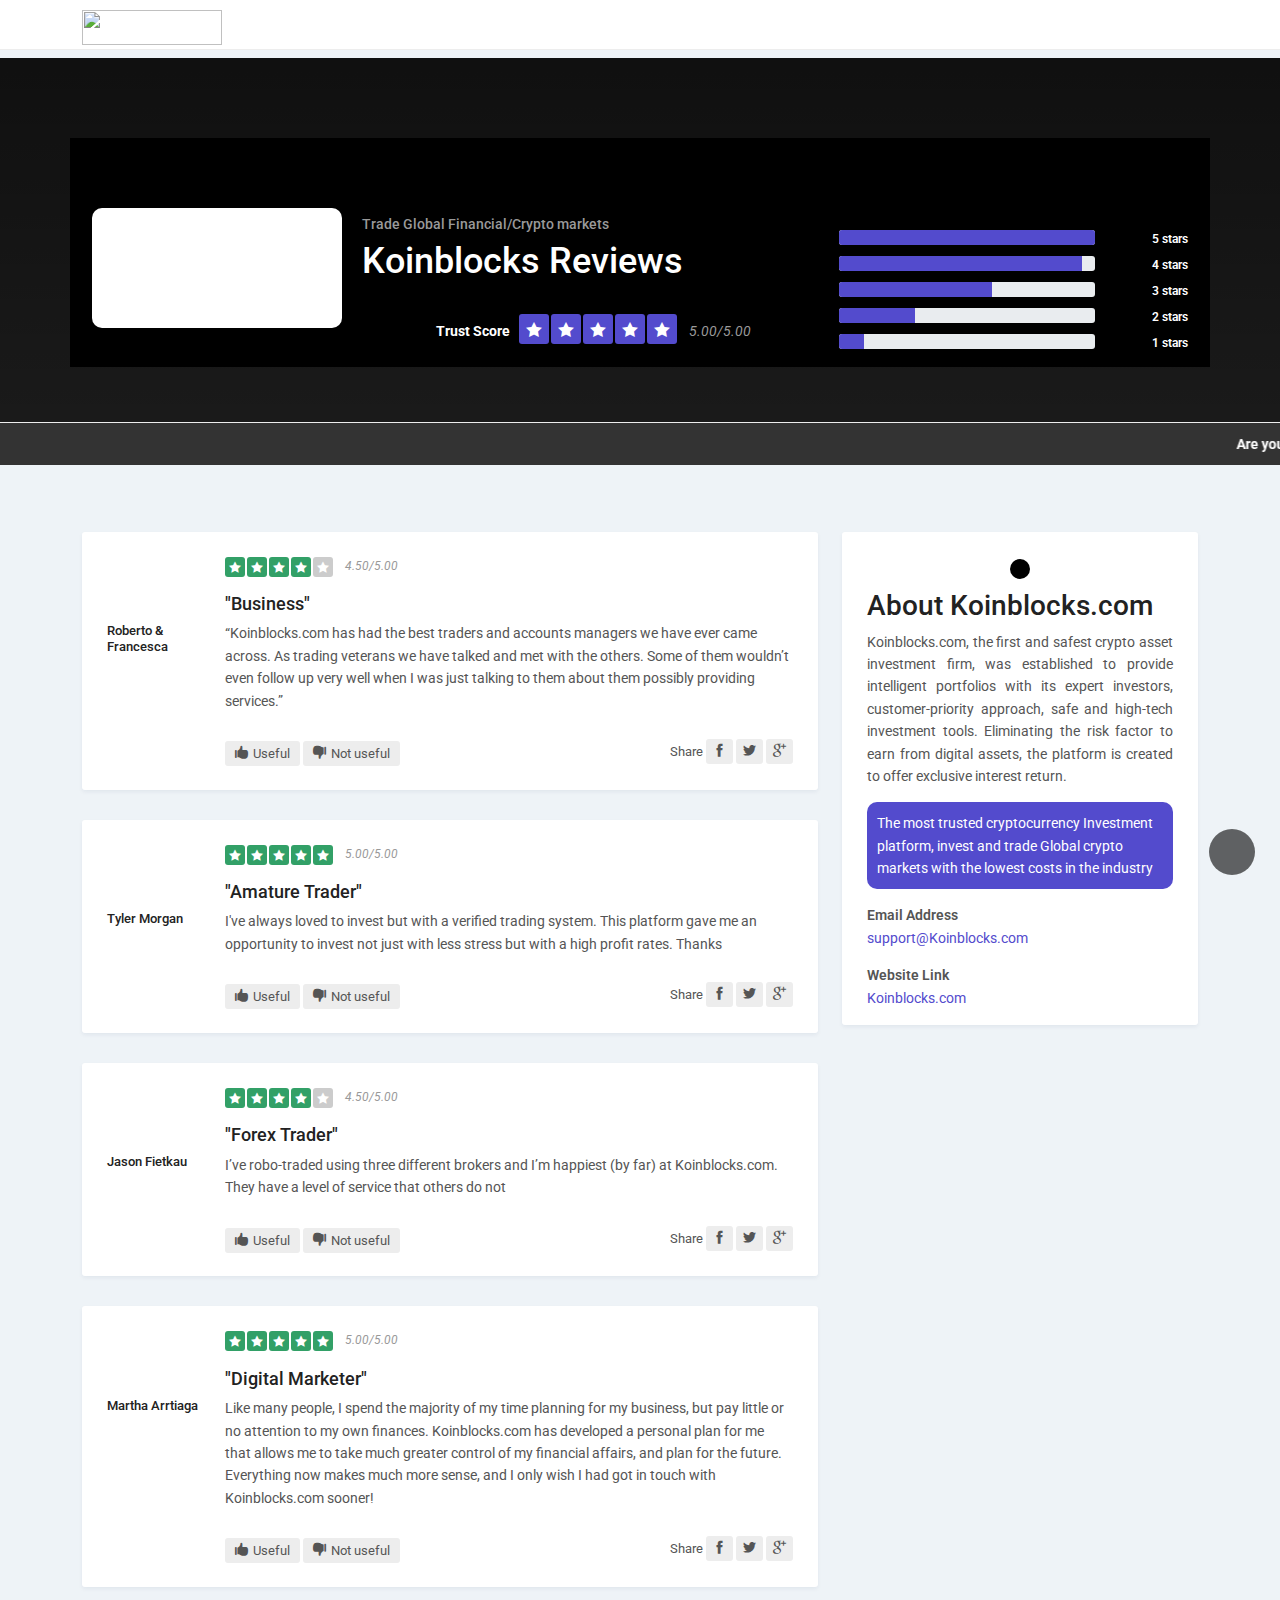
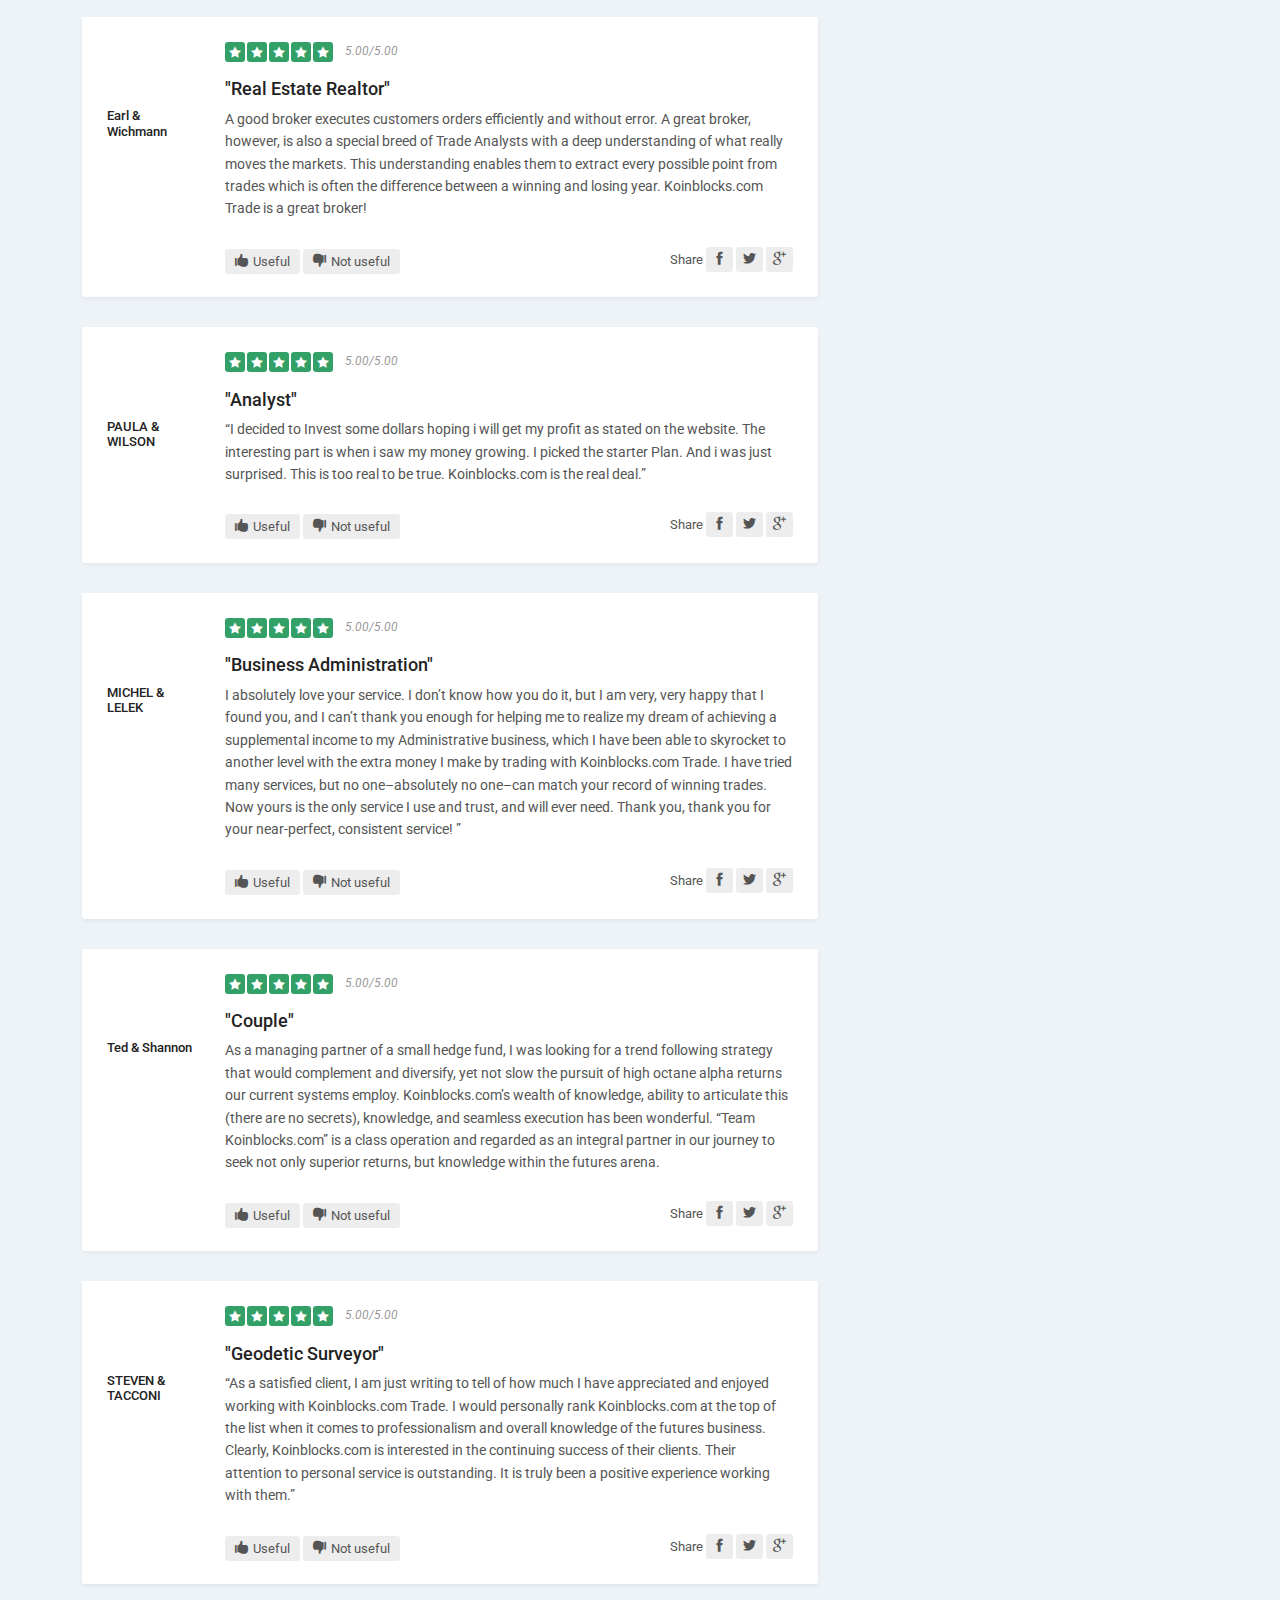
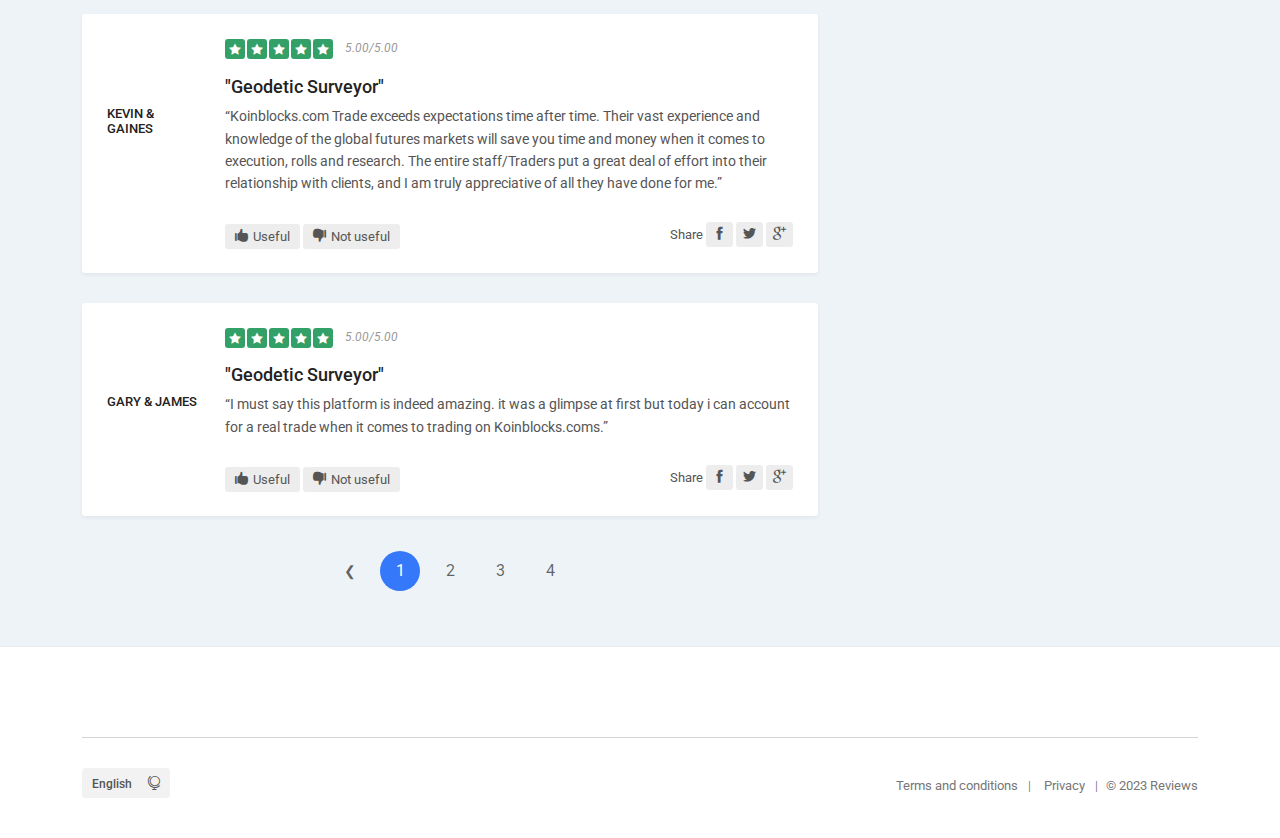
==== commit 19504fd0: "livechat" ====
--- a/review/index-2.html
+++ b/review/index-2.html
@@ -81,7 +81,7 @@
 						<div class="col-lg-8">
 						    
 							<figure style="background-color: #fff;border-radius:10px;width:250px">
-								<img src="https://Koinblocks.com/payxlogo.png" alt="" style='width:170PX'>
+								<img src="https://Koinblocks.com/logo.png" alt="" style='width:170PX'>
 							</figure>
 							<small>Trade Global Financial/Crypto markets</small>
 							<h1>Koinblocks Reviews</h1>
